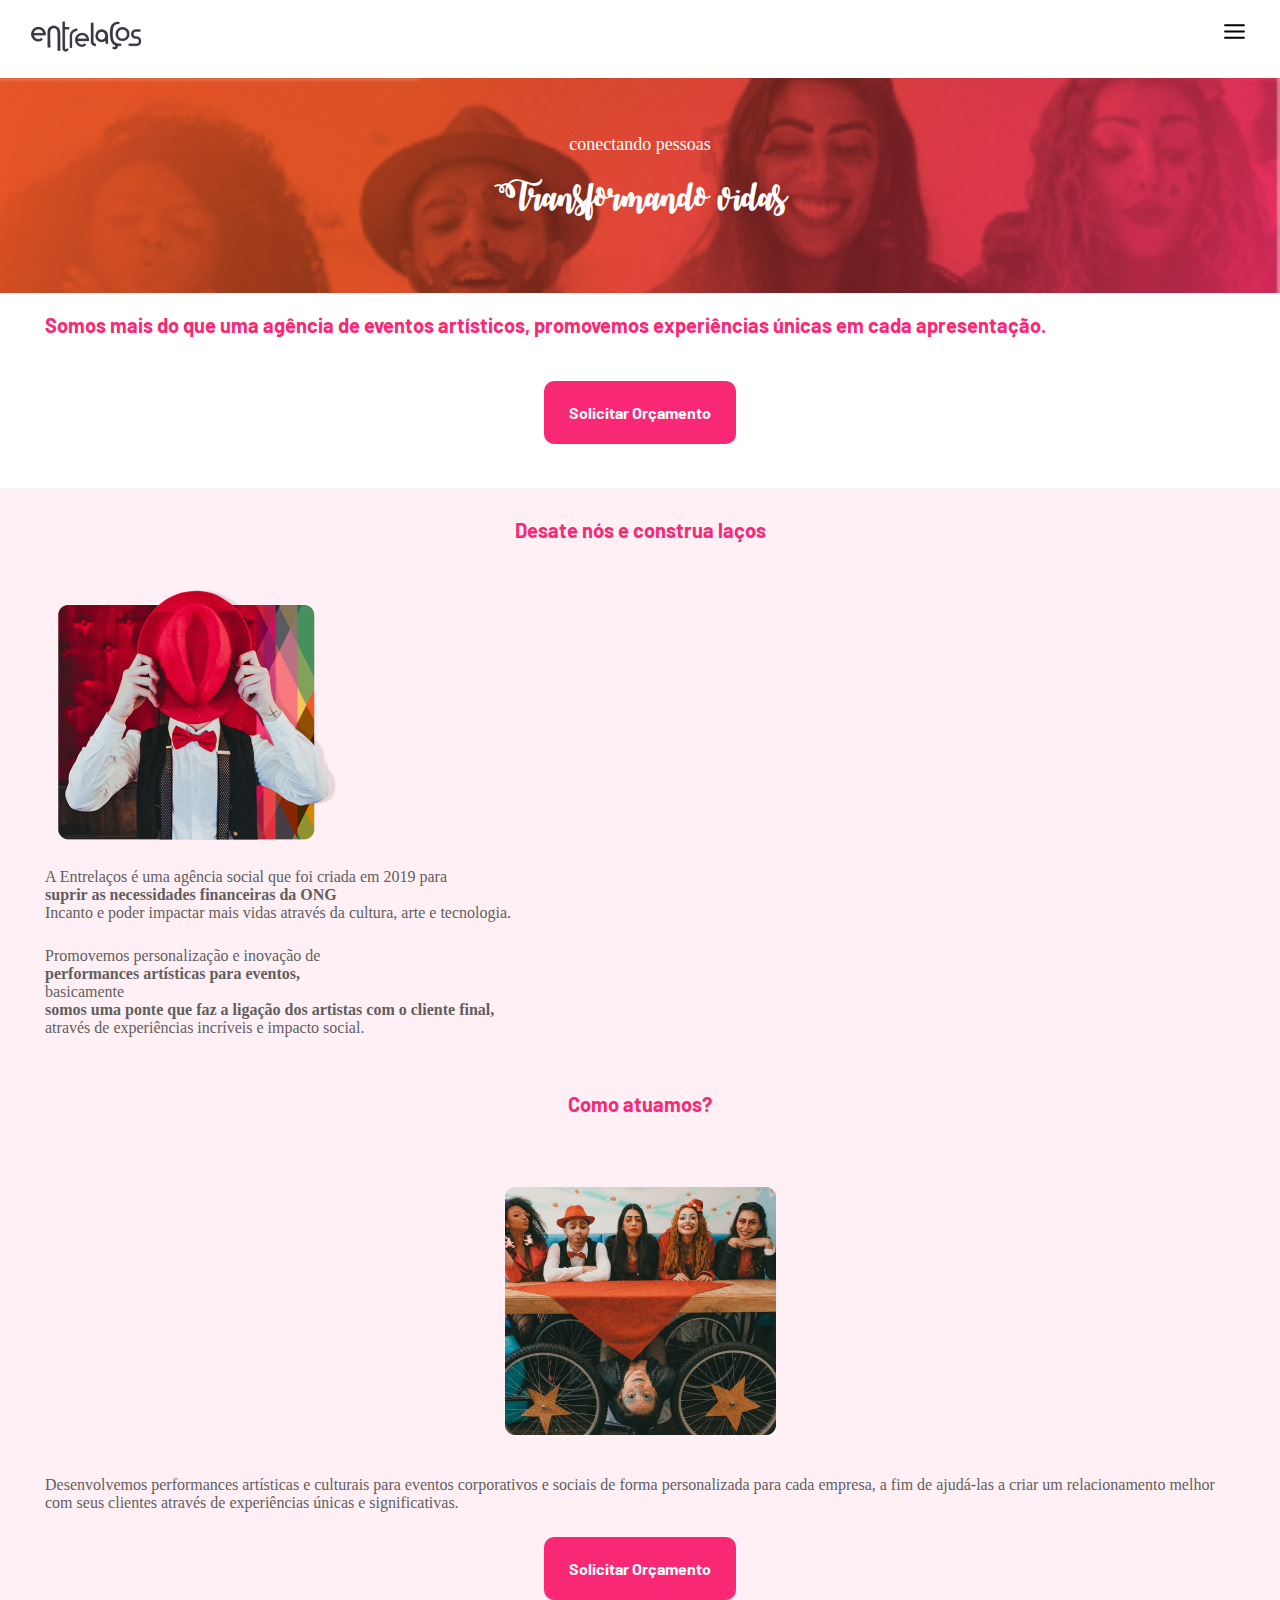
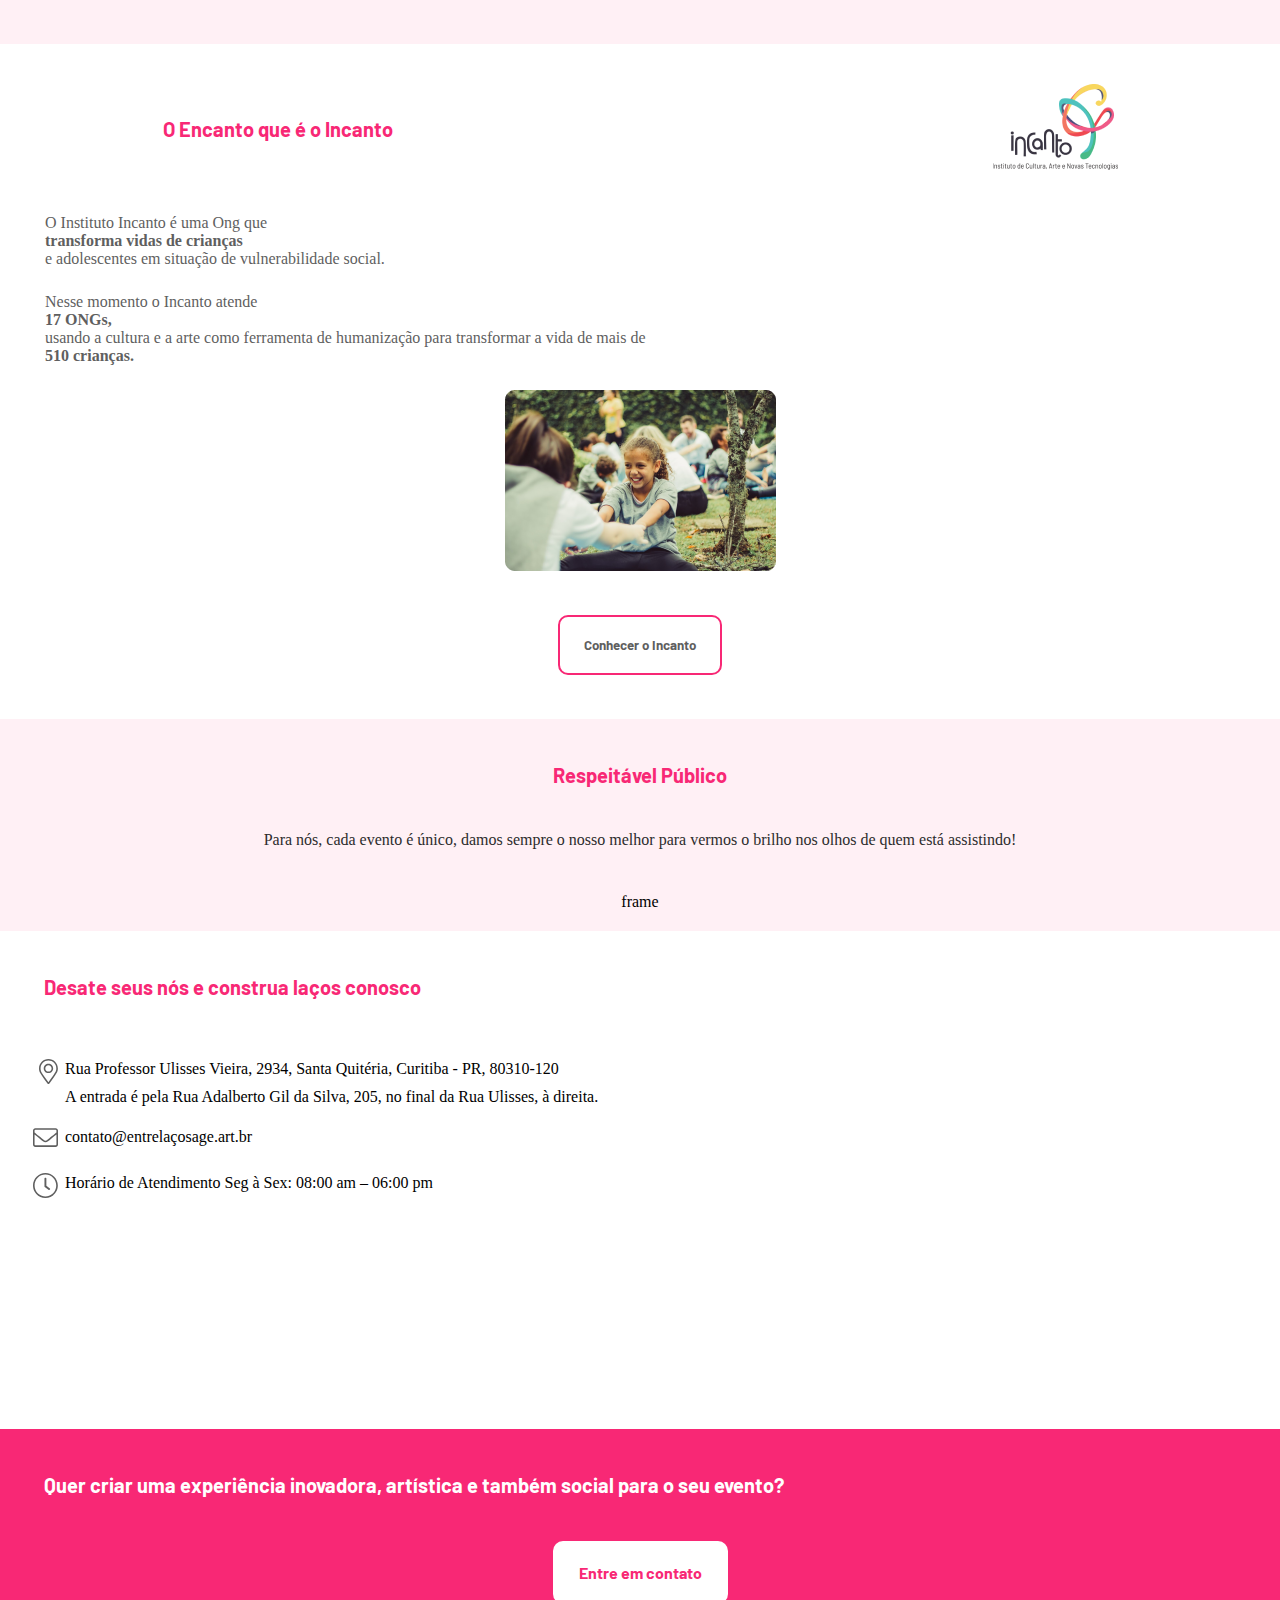
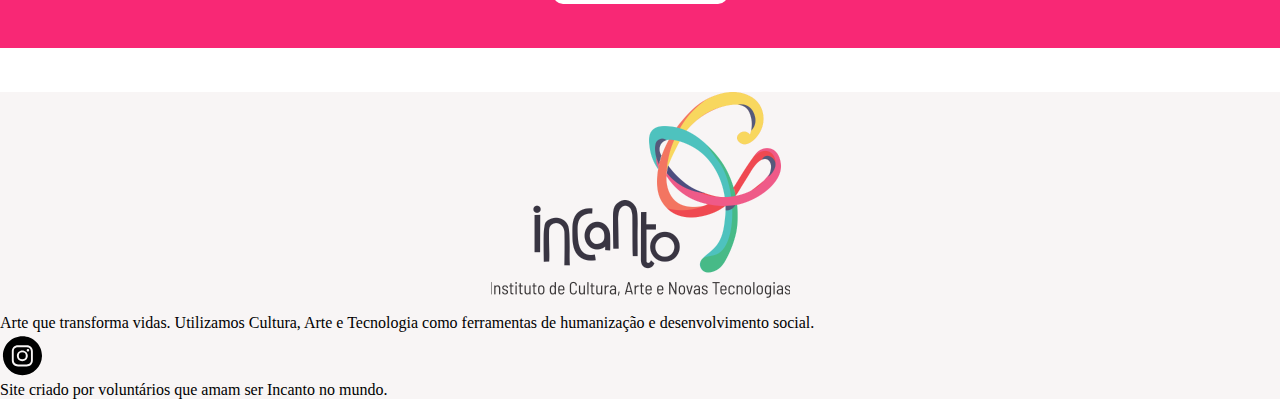
==== index.html @ 338c1842 "index.html" ====
<!DOCTYPE html>
<html lang="pt">

<head>
    <meta charset="UTF-8">
    <meta name="viewport" content="width=device-width, initial-scale=1.0">
    <link rel="stylesheet" href="./style.css" type="text/css">
    <title>Site Incanto</title>
</head>

<body>
    <section class="menu">
        <div class="menu__mobile">
            <div><img src="./assets/img/LOGO-ENTRELACOS-2-pequeno.png" alt="logoMenu"></div>
            <div>
                <button onclick="openDropDownMobile()" class="menu__button">
                    <img src="./assets/svg/button-menu-mobile.svg" alt="mobileMenu">
                </button>
            </div>
        </div>
        <div id="dropdown-mobile" class="menu__dropdown-mobile--hidden">
            <div><strong>Início</strong></div>
            <div>Quem somos</div>
            <div>Incanto</div>
            <div>Eventos</div>
            <div>Contato</div>
            <div><img src="./assets/svg/iconfinder_38-instagram_1161954.svg" alt="instagram" height="45px"></div>
        </div>
    </section>
    <section class="content1">
        <div class="content1__image">
            <span class="content1__image-title1">conectando pessoas</span>
            <span class="content1__image-title2">Transformando vidas</span>
        </div>
        <div class="content1__text">Somos mais do que uma agência de eventos artísticos, promovemos experiências únicas em cada apresentação.</div>
        <div class="content1__button-position"><button class="content1__button">Solicitar Orçamento</button></div>
    </section>
    <section class="content2">
        <div class="content2__title">Desate nós e construa laços</div>
        <div class="content2__img1"></div>
        <div class="content2__text"> A Entrelaços é uma agência social que foi criada em 2019 para <strong>suprir as necessidades financeiras da ONG</strong> Incanto e poder impactar mais vidas através da cultura, arte e tecnologia.</div>
        <div class="content2__text">Promovemos personalização e inovação de <strong>performances artísticas para eventos,</strong> basicamente <strong>somos uma ponte que faz a ligação dos artistas com o cliente final,</strong> através de experiências incríveis e impacto social.</div>
        <div class="content2__title">Como atuamos?</div>
        <div class="content2__img2"></div>
        <div class="content2__text">Desenvolvemos performances artísticas e culturais para eventos corporativos e sociais de forma personalizada para cada empresa, a fim de ajudá-las a criar um relacionamento melhor com seus clientes através de experiências únicas e significativas.</div>
        <div class="content1__button-position"><button class="content1__button">Solicitar Orçamento</button></div>
    </section>
    <section class="content3">
        <div class="content3__title">
            <div class="content3__title-text">O Encanto que é o Incanto</div>
            <div class="content3__title-img"><img src="./assets/img/Logo-mobile-I.png" alt="logoIncanto"></div>
        </div>
        <div class="content3__text">O Instituto Incanto é uma Ong que <strong>transforma vidas de crianças</strong> e adolescentes em situação de vulnerabilidade social.</div>
        <div class="content3__text">Nesse momento o Incanto atende <strong>17 ONGs,</strong> usando a cultura e a arte como ferramenta de humanização para transformar a vida de mais de <strong>510 crianças.</strong></div>
        <div class="content3__img"></div>
        <div class="content3__button-position"><button class="content3__button">Conhecer o Incanto</button></div>
    </section>
    <section class="content4">
        <div class="content4__title">Respeitável Público</div>
        <div class="content4__text">Para nós, cada evento é único, damos sempre o nosso melhor para vermos o brilho nos olhos de quem está assistindo!</div>
        <div class="content4__frame">frame</div>
    </section>
    <section class="content5">
        <div class="content5__title">Desate seus nós e construa laços conosco</div>
        <div class="content5__list">
            <ul>
                <li class="content5__list-address">
                    <span style="position: relative;bottom: 10px">Rua Professor Ulisses Vieira, 2934, Santa Quitéria, Curitiba - PR, 80310-120</span><br>
                    <span>A entrada é pela Rua Adalberto Gil da Silva, 205, no final da Rua Ulisses, à direita.</span>
                </li>
                <li class="content5__list-contact">
                    <span style="position: relative;bottom: 5px">contato@entrelaçosage.art.br</span>
                </li>
                <li class="content5__list-hour">
                    <span style="position: relative;bottom: 10px">Horário de Atendimento Seg à Sex: 08:00 am – 06:00 pm</span>
                </li>
            </ul>
        </div>
        <div class="content5__maps">
            <iframe src="https://www.google.com/maps/embed?pb=!1m18!1m12!1m3!1d3602.2114164214545!2d-49.3205828487789!3d-25.46461504041869!2m3!1f0!2f0!3f0!3m2!1i1024!2i768!4f13.1!3m3!1m2!1s0x94dce3a9bf3a8cdd%3A0xc590bcb77eb0cf99!2sR.%20Prof.%20Ulisses%20Vieira%2C%202934%20-%20Vila%20Izabel%2C%20Curitiba%20-%20PR%2C%2080310-120!5e0!3m2!1spt-BR!2sbr!4v1612396787888!5m2!1spt-BR!2sbr"
                width="271px" height="145px" frameborder="0" style="border:0; border-radius: 10px" allowfullscreen="" aria-hidden="false" tabindex="0"></iframe>
        </div>
    </section>
    <section class="content6">
        <div class="content6__text">Quer criar uma experiência inovadora, artística e também social para o seu evento?</div>
        <div class="content6__button-position"><button class="content6__button">Entre em contato</button></div>
    </section>
    <section class="footer">
        <div class="footer__img"><img src="./assets/img/Logo-I.png" alt="logoIncanto2"></div>
        <div class="footer__text">Arte que transforma vidas. Utilizamos Cultura, Arte e Tecnologia como ferramentas de humanização e desenvolvimento social.</div>
        <div><img src="./assets/svg/iconfinder_38-instagram_1161954.svg" alt="instagram" height="45px"></div>
        <div class="footer__text">Site criado por voluntários que amam ser Incanto no mundo.</div>
    </section>

    
    <script src="./scripts/index.js"></script>
</body>

</html>
---- style.css ----
@font-face {
    font-family: 'Barlow';
    src: url('./assets/fonts/Barlow-ExtraLight.ttf')
}

@font-face {
    font-family: 'Barlow Bold';
    src: url('./assets/fonts/Barlow-Bold.ttf')
}

@font-face {
    font-family: 'October Twilight';
    src: url('./assets/fonts/October-Twilight.ttf')
}

body {
    font-family: 'Barlow';
    margin: 0px;
    background-color: #FFFFFF;
}


/* //MOBILE\\ */

@media (min-width: 320px) {
    .menu {
        padding: 18px 27px;
        font-size: 20px;
    }
    .menu__mobile {
        display: flex;
        justify-content: space-between;
    }
    .menu__button {
        outline: none;
        border: transparent;
        background-color: transparent;
    }
    .menu__dropdown-mobile--hidden {
        visibility: hidden;
        max-height: 0px;
        opacity: 0;
        overflow: hidden;
        transition: visibility 1s linear, opacity 500ms linear, max-height 750ms linear;
    }
    .menu__dropdown-mobile--visible {
        visibility: visible;
        max-height: 500px;
        opacity: 1;
        overflow: hidden;
        transition: visibility 1s linear, opacity 500ms linear, max-height 1s linear;
    }
    .menu__dropdown-mobile--visible div,
    .menu__dropdown-mobile--hidden div {
        padding-top: 24px;
    }
    .content1 {
        background-color: #FFFFFF;
    }
    .content1__image-title1,
    .content1__image-title2 {
        color: #FFFFFF;
    }
    .content1__image-title1 {
        font-size: 18px;
        margin-bottom: 16px;
    }
    .content1__image-title2 {
        font-family: 'October Twilight' !important;
        font-size: 29px;
        margin-bottom: 16px;
    }
    .content1__image {
        height: 215px;
        background-image: url('./assets/img/Fundomobile.png');
        background-repeat: no-repeat;
        display: flex;
        flex-direction: column;
        align-items: center;
        justify-content: center;
        width: 100%;
        background-size: cover;
    }
    .content1__text {
        font-family: 'Barlow Bold' !important;
        color: #F82875;
        font-size: 20px;
        display: flex;
        text-align: center;
        padding: 0px 45px;
        margin-top: 20px;
        margin-bottom: 44px;
    }
    .content1__button-position {
        display: flex;
        justify-content: center;
        padding-bottom: 44px;
    }
    .content1__button {
        font-family: 'Barlow Bold' !important;
        color: #FFFFFF;
        background-color: #F82875;
        border-radius: 10px;
        border-color: transparent;
        padding: 20px 23px;
        font-size: 16px;
    }
    .content2 {
        background-color: rgba(248, 40, 117, 0.07);
    }
    .content2__img1 {
        height: 271px;
        padding: 0px 45px 25px 45px;
        background-image: url('./assets/img/Real-mobile.png');
        background-repeat: no-repeat;
    }
    .content2__img2 {
        height: 330px;
        background-image: url('./assets/img/Foto-2-mobile.png');
        background-repeat: no-repeat;
        background-attachment: inherit;
        background-position: center;
    }
    .content2__title {
        font-family: 'Barlow Bold' !important;
        color: #F82875;
        font-size: 20px;
        display: flex;
        text-align: center;
        justify-content: center;
        padding: 30px 0px;
    }
    .content2__text {
        color: #5F5F5F;
        font-size: 16px;
        display: flex;
        text-align: left;
        justify-content: center;
        padding: 0px 45px 25px 45px;
        flex-direction: column;
    }
    .content3__title {
        display: flex;
        justify-content: space-around;
        align-items: center;
        padding: 40px 45px 40px 45px;
    }
    .content3__title-text {
        color: #F82875;
        font-family: 'Barlow Bold' !important;
        font-size: 20px;
        width: 50%;
    }
    .content3__text {
        font-size: 16px;
        color: #5F5F5F;
        text-align: left;
        display: flex;
        justify-content: center;
        padding: 0px 45px 25px 45px;
        flex-direction: column;
    }
    .content3__img {
        height: 181px;
        background-image: url('./assets/img/Foto-3-mobile.png');
        background-repeat: no-repeat;
        background-attachment: inherit;
        background-position: center;
    }
    .content3__button-position {
        display: flex;
        justify-content: center;
        padding-bottom: 44px;
        padding-top: 44px;
    }
    .content3__button {
        font-family: 'Barlow Bold' !important;
        background: #FFFFFF;
        border: 2px solid #F82875;
        color: #5F5F5F;
        box-sizing: border-box;
        border-radius: 10px;
        padding: 20px 24px;
    }
    .content4 {
        background-color: rgba(248, 40, 117, 0.07);
    }
    .content4__title {
        font-family: 'Barlow Bold' !important;
        font-size: 20px;
        color: #F82875;
        display: flex;
        justify-content: center;
        padding: 44px 0px;
    }
    .content4__text {
        color: #2C2C2C;
        font-size: 16px;
        display: flex;
        justify-content: center;
        align-items: center;
        text-align: center;
        padding: 0px 25px 44px 25px;
    }
    .content4__frame {
        display: flex;
        justify-content: center;
        align-items: center;
        padding-bottom: 20px;
    }
    .content5__title {
        font-family: 'Barlow Bold' !important;
        font-size: 20px;
        color: #F82875;
        display: flex;
        text-align: center;
        padding: 44px 44px;
    }
    li {
        padding-bottom: 22px;
    }
    .content5__list {
        padding: 0px 25px;
    }
    .content5__list-address {
        list-style-image: url('./assets/svg/location-icon.svg');
    }
    .content5__list-contact {
        list-style-image: url('./assets/svg/mail-icon.svg');
    }
    .content5__list-hour {
        list-style-image: url('./assets/svg/clock-icon.svg');
    }
    .content5__maps {
        display: flex;
        justify-content: center;
        align-items: center;
        padding: 0px 0px 44px 0px;
    }
    .content6 {
        background-color: #F82875;
    }
    .content6__text {
        font-family: 'Barlow Bold' !important;
        font-size: 20px;
        color: #FFFFFF;
        display: flex;
        text-align: center;
        padding: 44px 44px;
    }
    .content6__button-position {
        display: flex;
        justify-content: center;
        padding-bottom: 44px;
    }
    .content6__button {
        font-family: 'Barlow Bold' !important;
        font-size: 16px;
        color: #F82875;
        background-color: #FFFFFF;
        border-radius: 10px;
        padding: 20px 24px;
        border-color: transparent;
    }
    .footer {
        background-color: #F8F5F5;
    }
    .footer__img {
        display: flex;
        justify-content: center;
        align-items: center;
        height: 100%;
        margin-top: 44px;
        margin-bottom: 16px;
    }
}
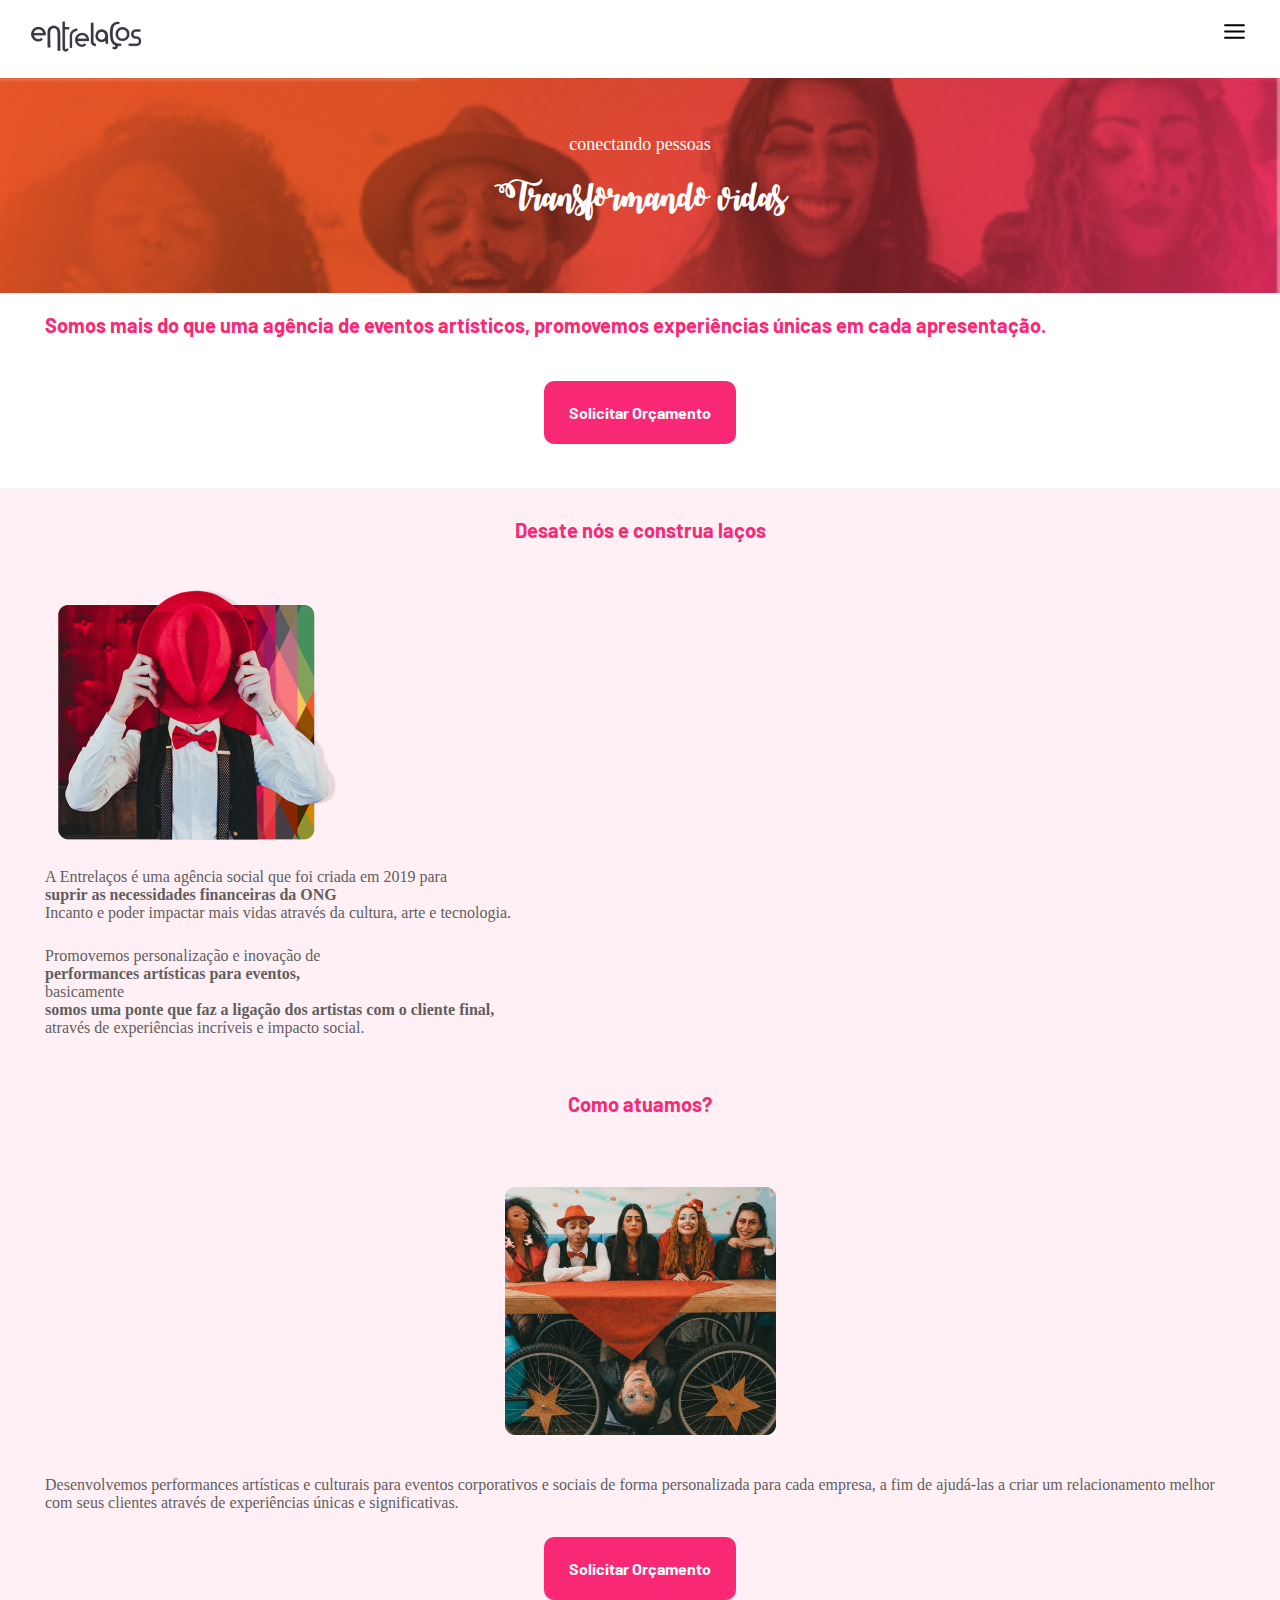
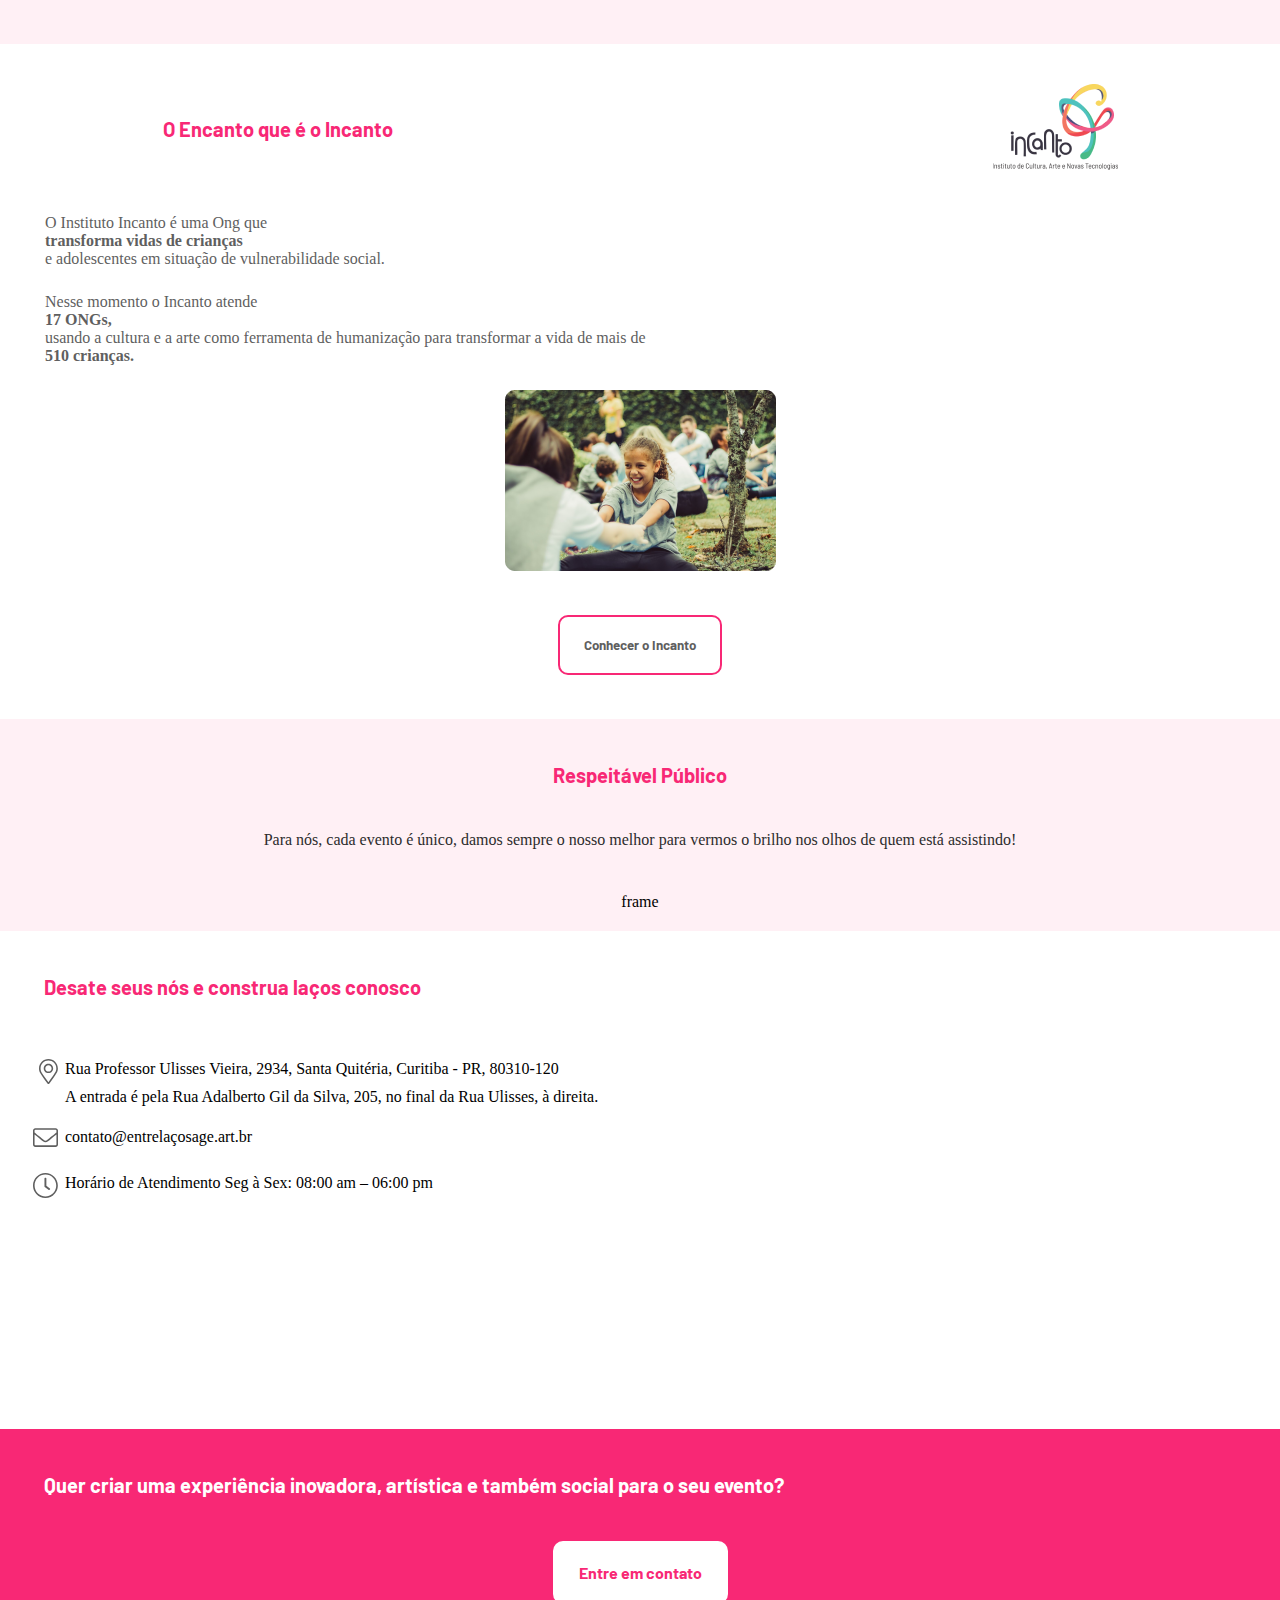
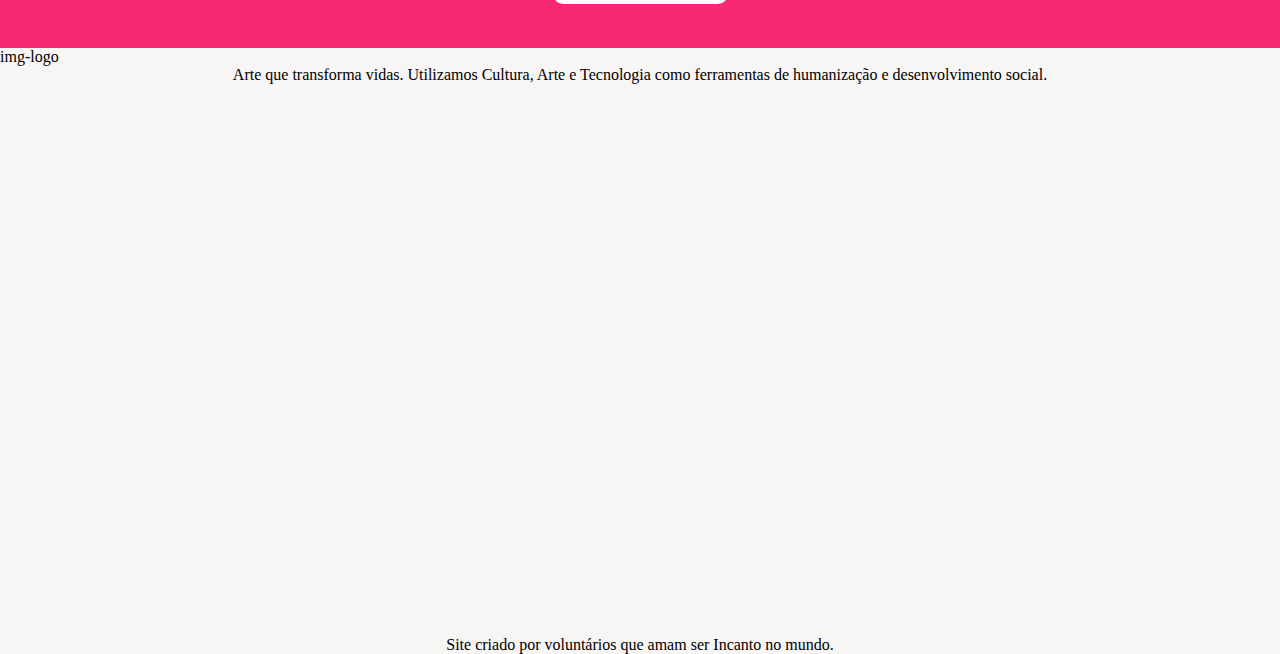
==== commit f6101712: "modificando coisas" ====
--- a/index.html
+++ b/index.html
@@ -86,11 +86,11 @@
         <div class="content6__button-position"><button class="content6__button">Entre em contato</button></div>
     </section>
     <section class="footer">
-        <div class="footer__img"><img src="./assets/img/Logo-I.png" alt="logoIncanto2"></div>
-        <div class="footer__text">Arte que transforma vidas. Utilizamos Cultura, Arte e Tecnologia como ferramentas de humanização e desenvolvimento social.</div>
-        <div><img src="./assets/svg/iconfinder_38-instagram_1161954.svg" alt="instagram" height="45px"></div>
-        <div class="footer__text">Site criado por voluntários que amam ser Incanto no mundo.</div>
-    </section>
+        <div class="footer-img">img-logo</div>
+        <div class="footer-text">Arte que transforma vidas. Utilizamos Cultura, Arte e Tecnologia como ferramentas de humanização e desenvolvimento social.</div>
+    <div class="img-footer" img src="./assets/svg/iconfinder_38-instagram_1161954.svg" alt="instagram" height="45px"></div>
+    <div class="text-end">Site criado por voluntários que amam ser Incanto no mundo.</div>
+        </section>
 
     
     <script src="./scripts/index.js"></script>
--- a/style.css
+++ b/style.css
@@ -273,4 +273,18 @@
         margin-top: 44px;
         margin-bottom: 16px;
     }
+    .footer-text {
+        text-align: center;
+    }
+    .img-footer {
+        display:flex;
+        justify-content: center;
+        align-items: center;
+        height: 100%;
+        margin-top: 40%
+    }
+   .text-end {
+       text-align: center;
+       margin-top: 40px;
+   }
 }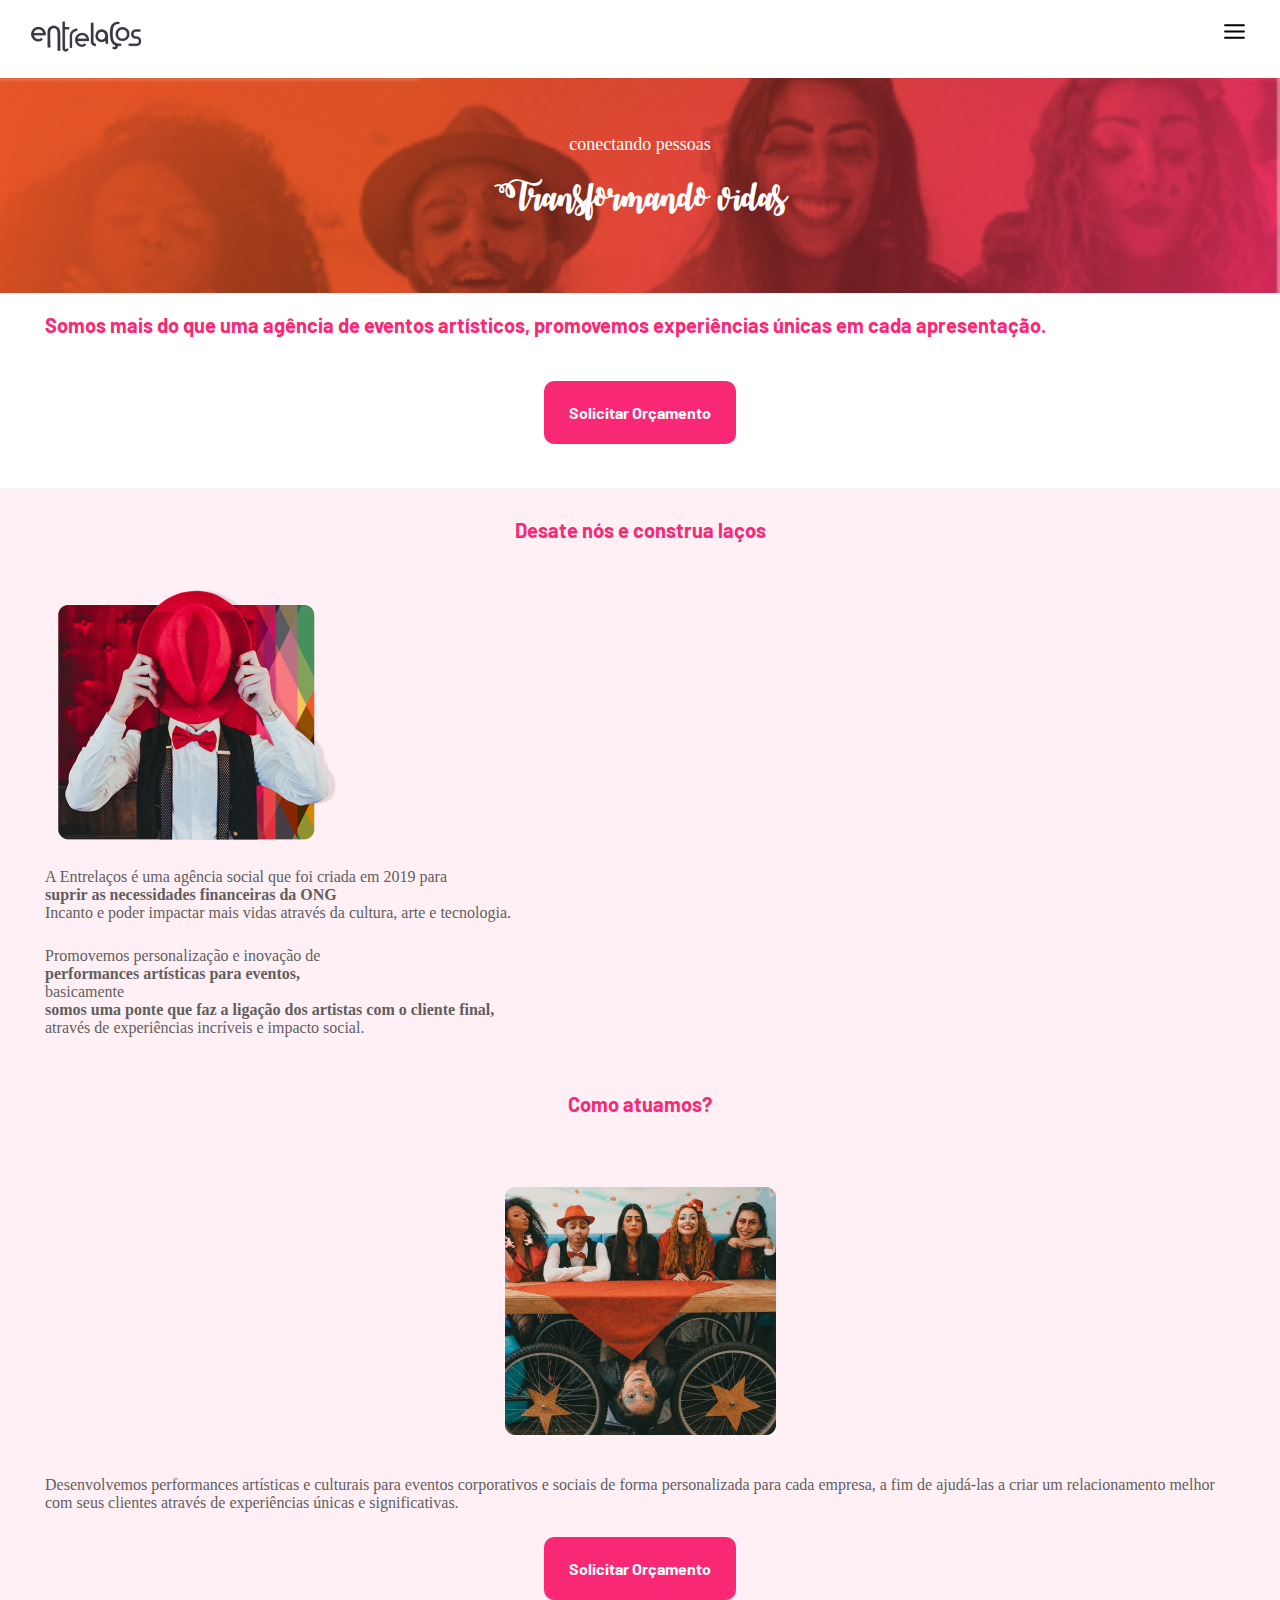
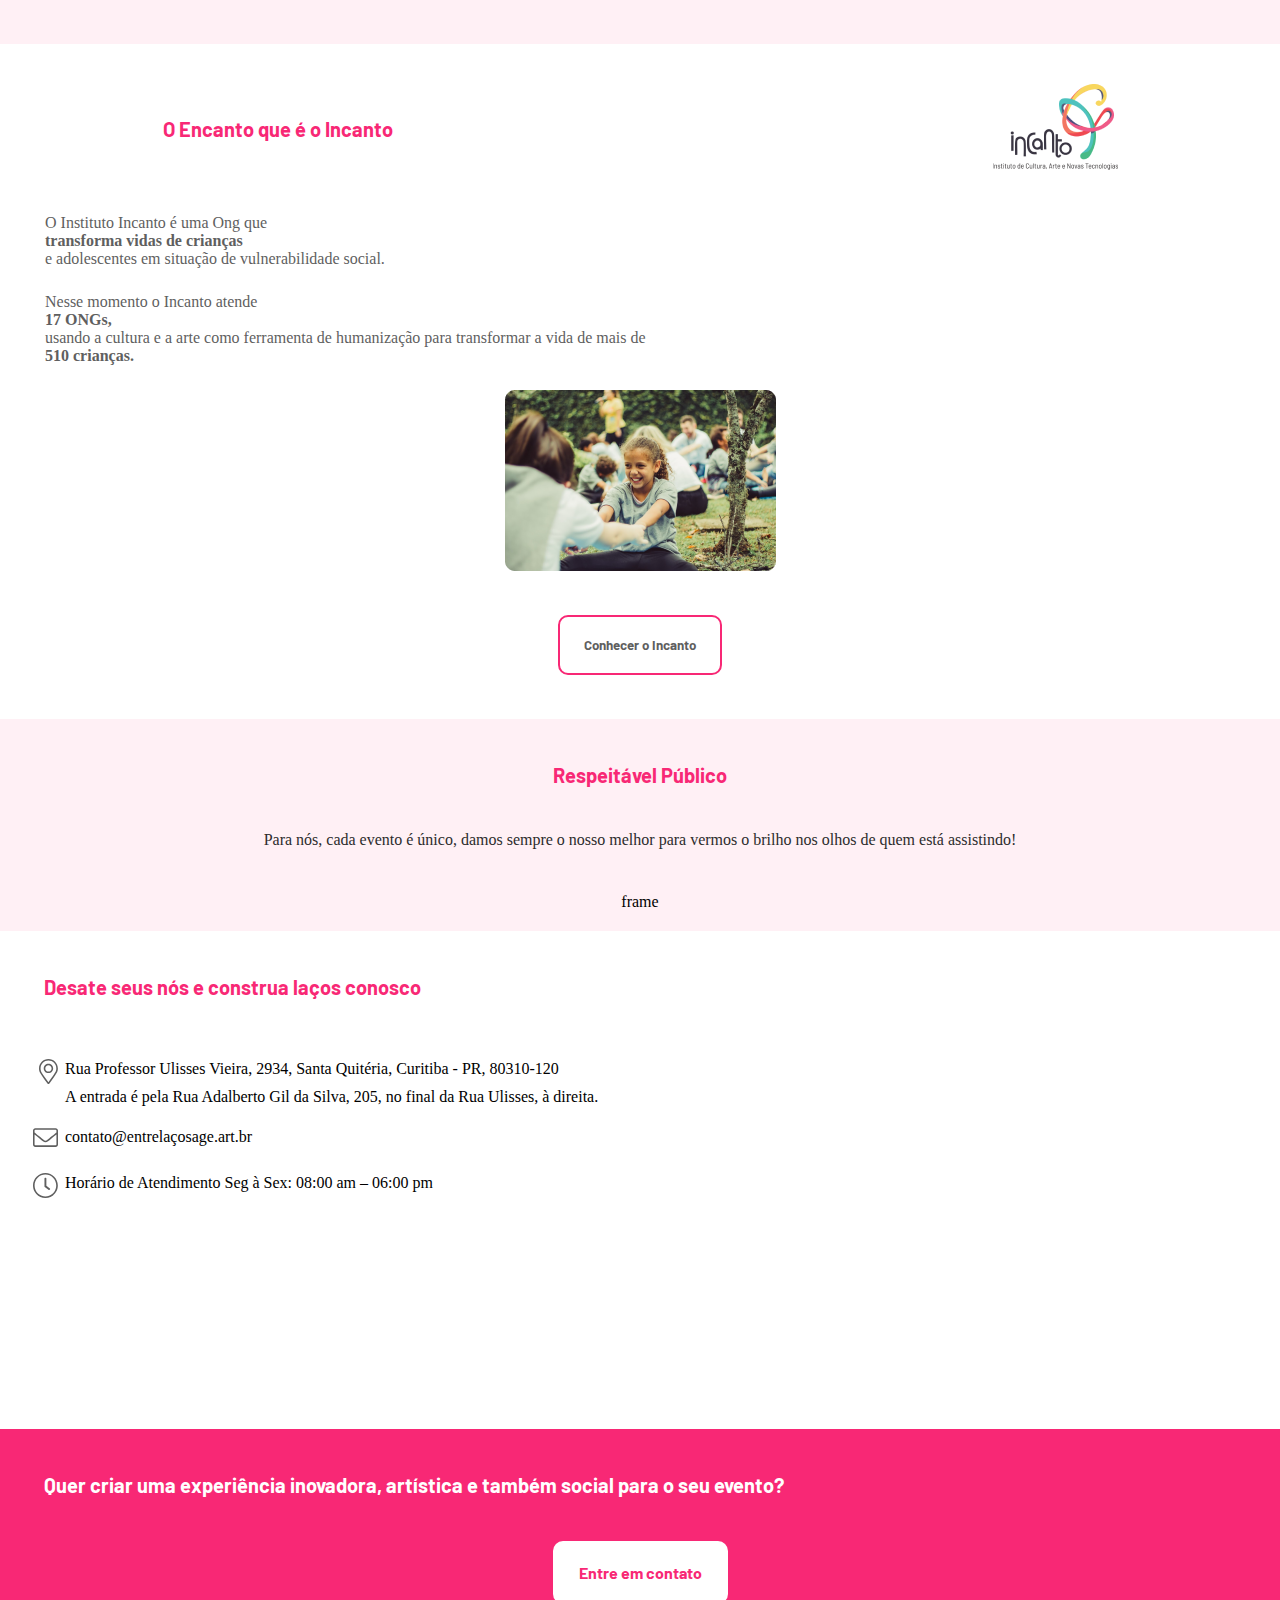
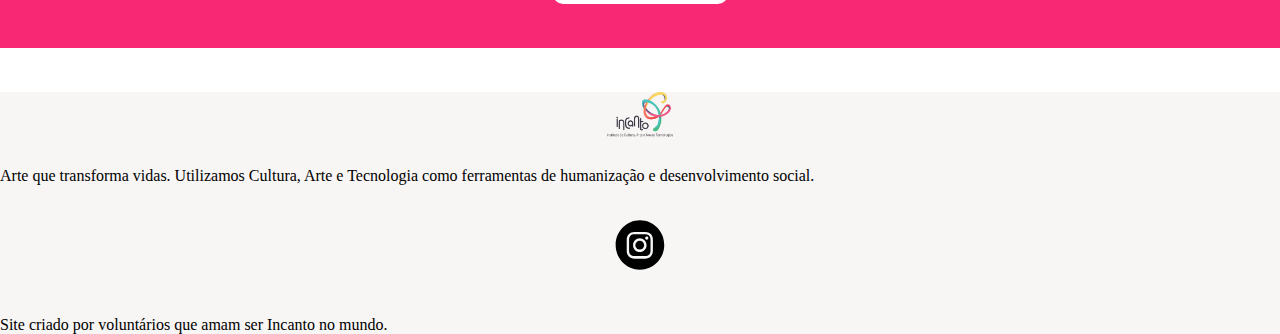
==== commit 1a92f992: "adicionando coisas" ====
--- a/index.html
+++ b/index.html
@@ -86,9 +86,9 @@
         <div class="content6__button-position"><button class="content6__button">Entre em contato</button></div>
     </section>
     <section class="footer">
-        <div class="footer-img">img-logo</div>
+        <div class="footer-img"><img src="./assets/img/Logo-mobile-I.png" alt="img-logo" height="45px"></div>
         <div class="footer-text">Arte que transforma vidas. Utilizamos Cultura, Arte e Tecnologia como ferramentas de humanização e desenvolvimento social.</div>
-    <div class="img-footer" img src="./assets/svg/iconfinder_38-instagram_1161954.svg" alt="instagram" height="45px"></div>
+    <div class="img-instagram"><img src="./assets/svg/iconfinder_38-instagram_1161954.svg" alt="instagram"></div>
     <div class="text-end">Site criado por voluntários que amam ser Incanto no mundo.</div>
         </section>
 
--- a/style.css
+++ b/style.css
@@ -265,26 +265,29 @@
     .footer {
         background-color: #F8F5F5;
     }
-    .footer__img {
+    .footer-img {
         display: flex;
         justify-content: center;
         align-items: center;
         height: 100%;
+        margin-top: 44px; 
+    }
+    .footer-text {
+        display:flex;
+        text-align: center;
+        margin-top: 30px;
+        margin-right: 16px;
+    }
+    .img-instagram {
+        display: flex;
+        align-items: center;
+        justify-content: center;
+        margin-top: 30px;
+    }
+    .text-end {
+        display: flex;
+        text-align: center;
         margin-top: 44px;
-        margin-bottom: 16px;
-    }
-    .footer-text {
-        text-align: center;
-    }
-    .img-footer {
-        display:flex;
-        justify-content: center;
-        align-items: center;
-        height: 100%;
-        margin-top: 40%
-    }
-   .text-end {
-       text-align: center;
-       margin-top: 40px;
-   }
+    }
+    
 }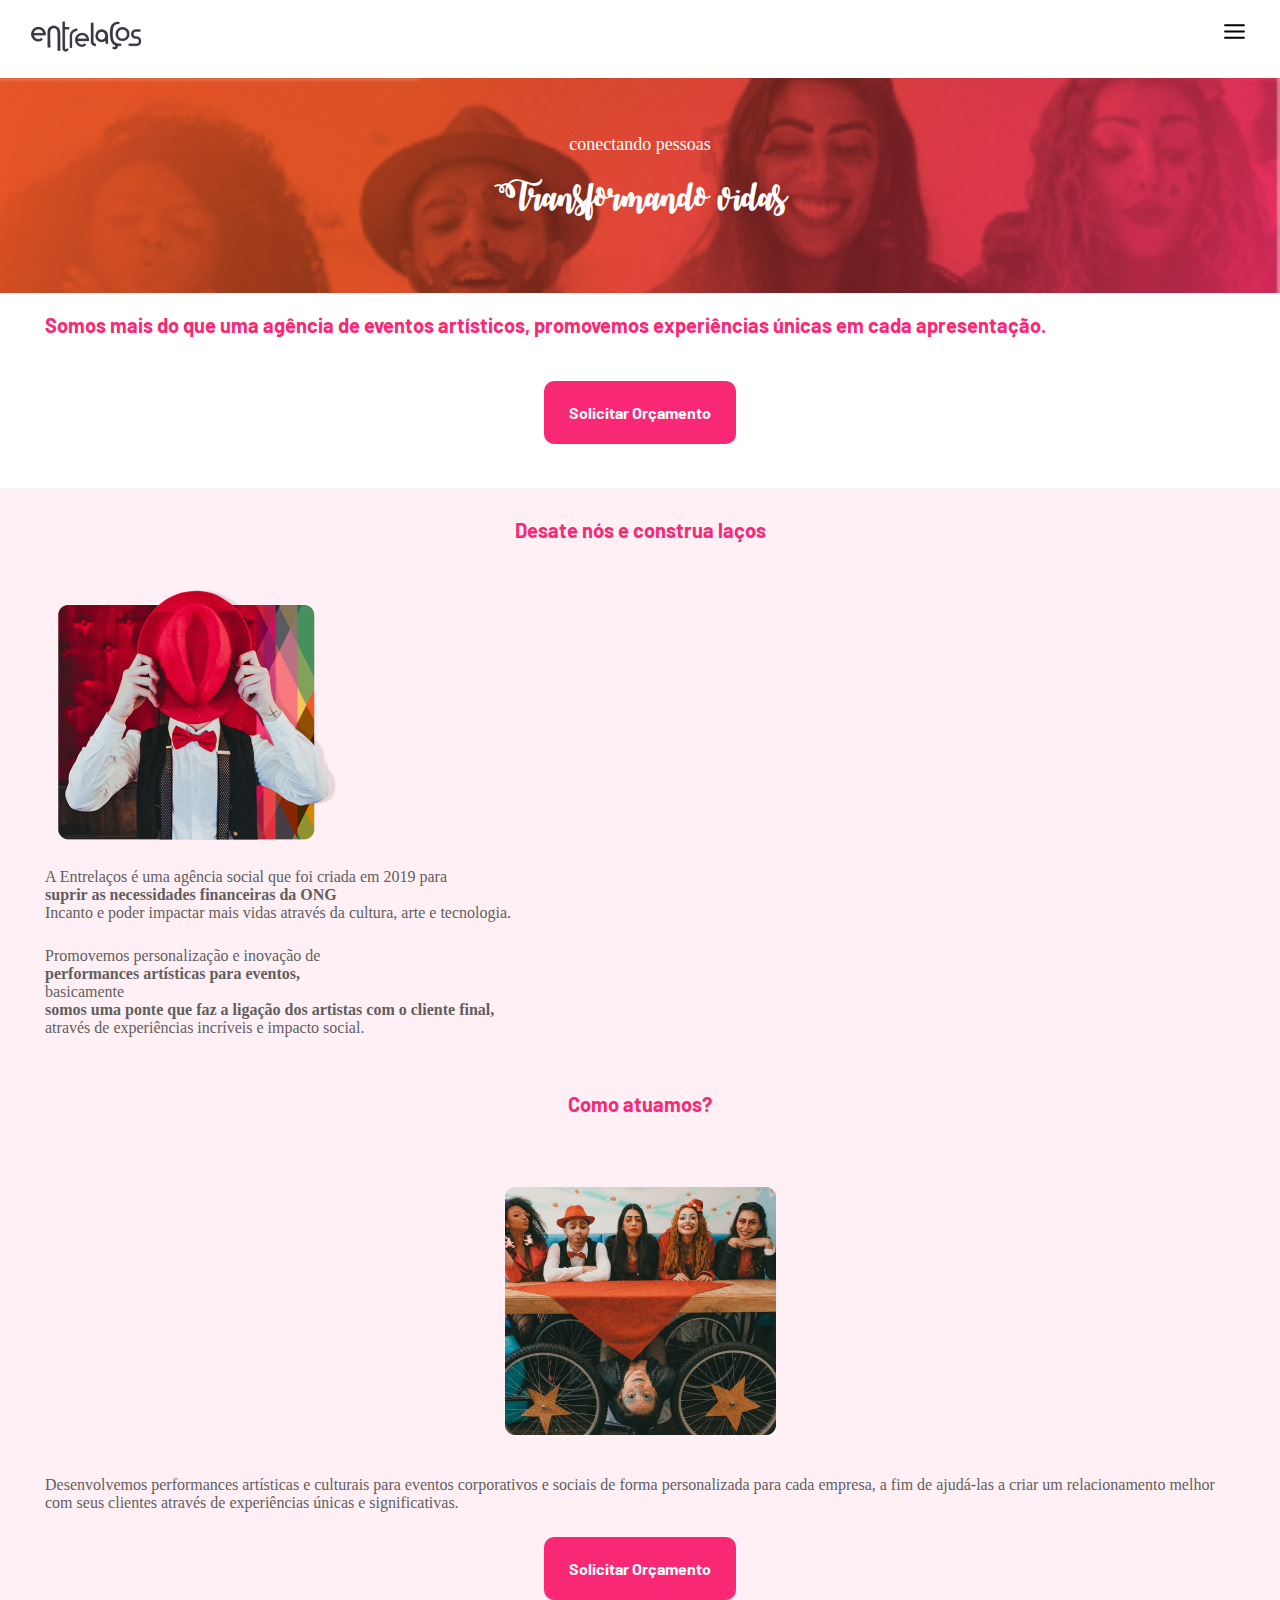
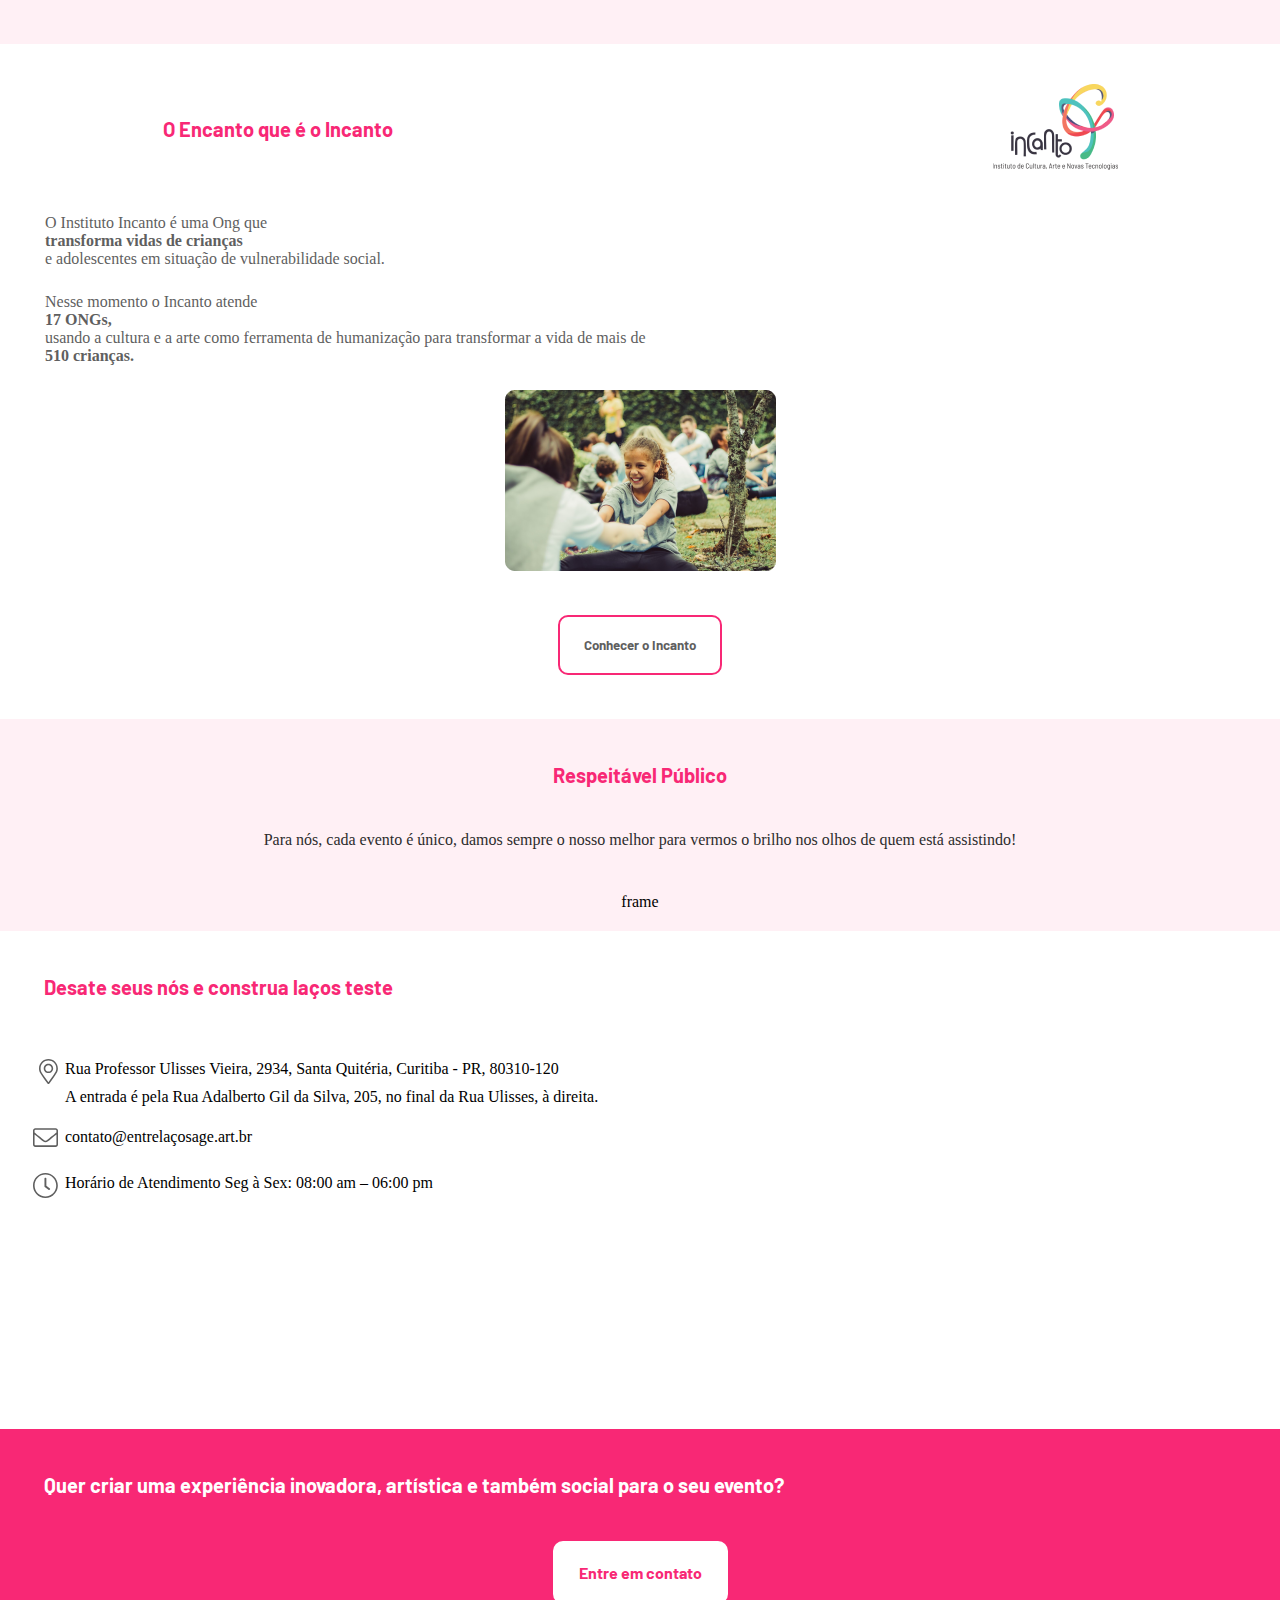
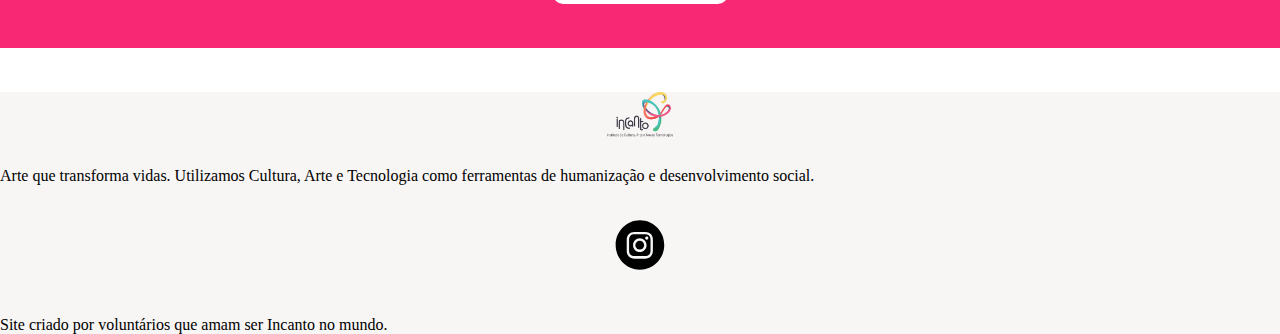
==== commit 6842bd72: "teste" ====
--- a/index.html
+++ b/index.html
@@ -61,7 +61,7 @@
         <div class="content4__frame">frame</div>
     </section>
     <section class="content5">
-        <div class="content5__title">Desate seus nós e construa laços conosco</div>
+        <div class="content5__title">Desate seus nós e construa laços teste</div>
         <div class="content5__list">
             <ul>
                 <li class="content5__list-address">
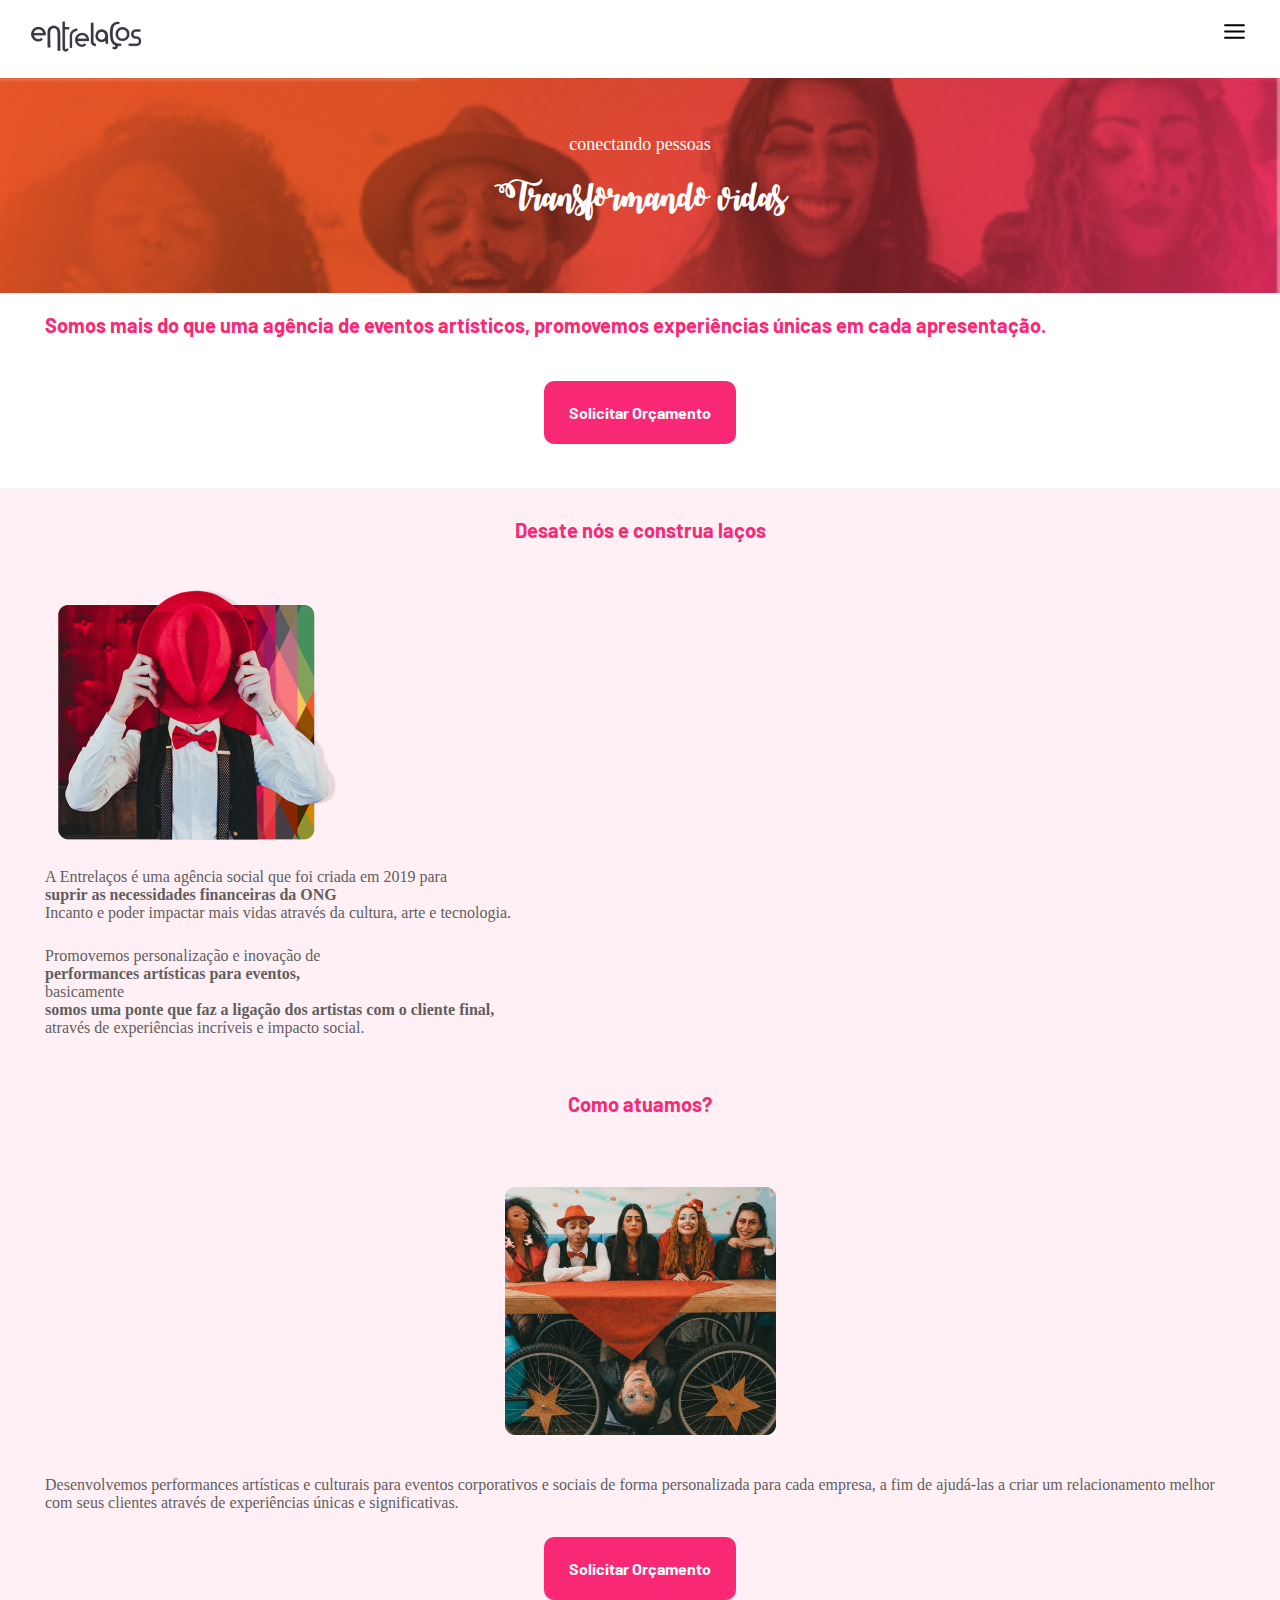
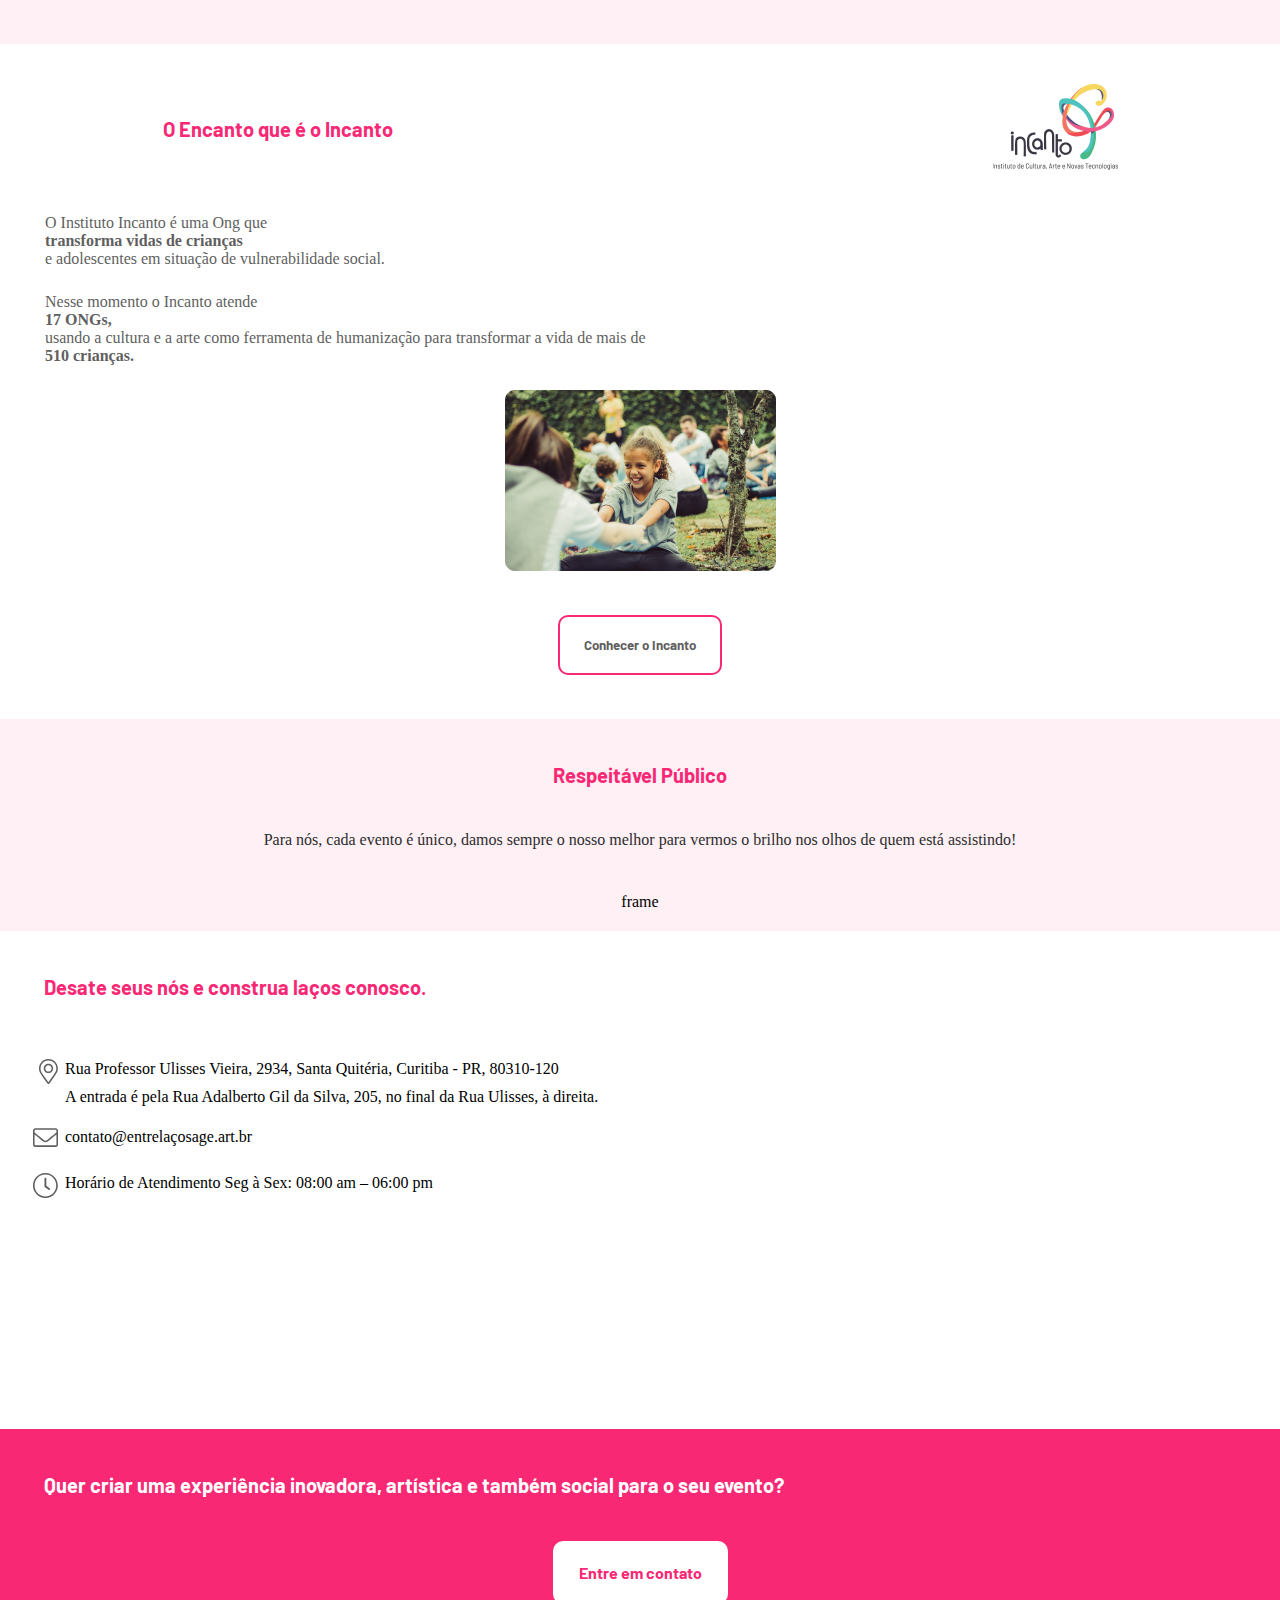
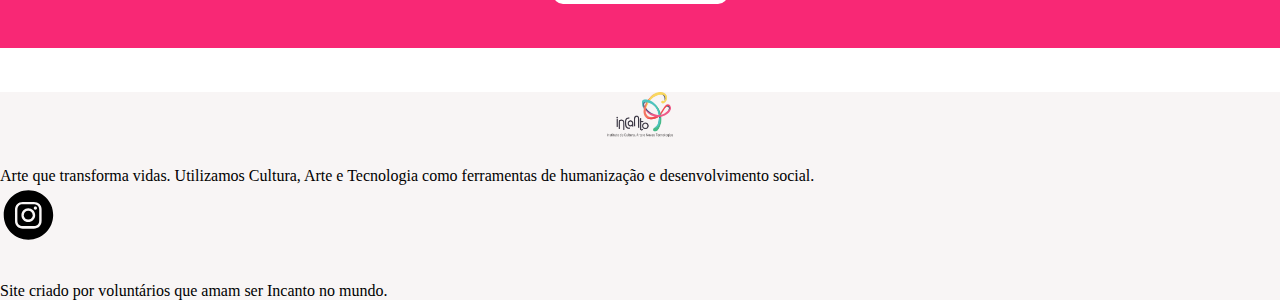
==== commit d42230b1: "resolvendo conflitos" ====
--- a/index.html
+++ b/index.html
@@ -61,7 +61,7 @@
         <div class="content4__frame">frame</div>
     </section>
     <section class="content5">
-        <div class="content5__title">Desate seus nós e construa laços teste</div>
+        <div class="content5__title">Desate seus nós e construa laços conosco.</div>
         <div class="content5__list">
             <ul>
                 <li class="content5__list-address">
@@ -92,7 +92,6 @@
     <div class="text-end">Site criado por voluntários que amam ser Incanto no mundo.</div>
         </section>
 
-    
     <script src="./scripts/index.js"></script>
 </body>
 
--- a/style.css
+++ b/style.css
@@ -272,6 +272,7 @@
         height: 100%;
         margin-top: 44px; 
     }
+    /* esta faltando outros estilos como display-justify-align --> verificar */
     .footer-text {
         display:flex;
         text-align: center;
@@ -280,6 +281,11 @@
     }
     .img-instagram {
         display: flex;
+    }
+    /* averiguar o uso do margin-top: 40% e verificar posicionamento */
+    .img-footer {
+        display: flex;
+        justify-content: center;
         align-items: center;
         justify-content: center;
         margin-top: 30px;
@@ -289,5 +295,8 @@
         text-align: center;
         margin-top: 44px;
     }
-    
+    .text-end {
+        text-align: center;
+        margin-top: 40px;
+    }
 }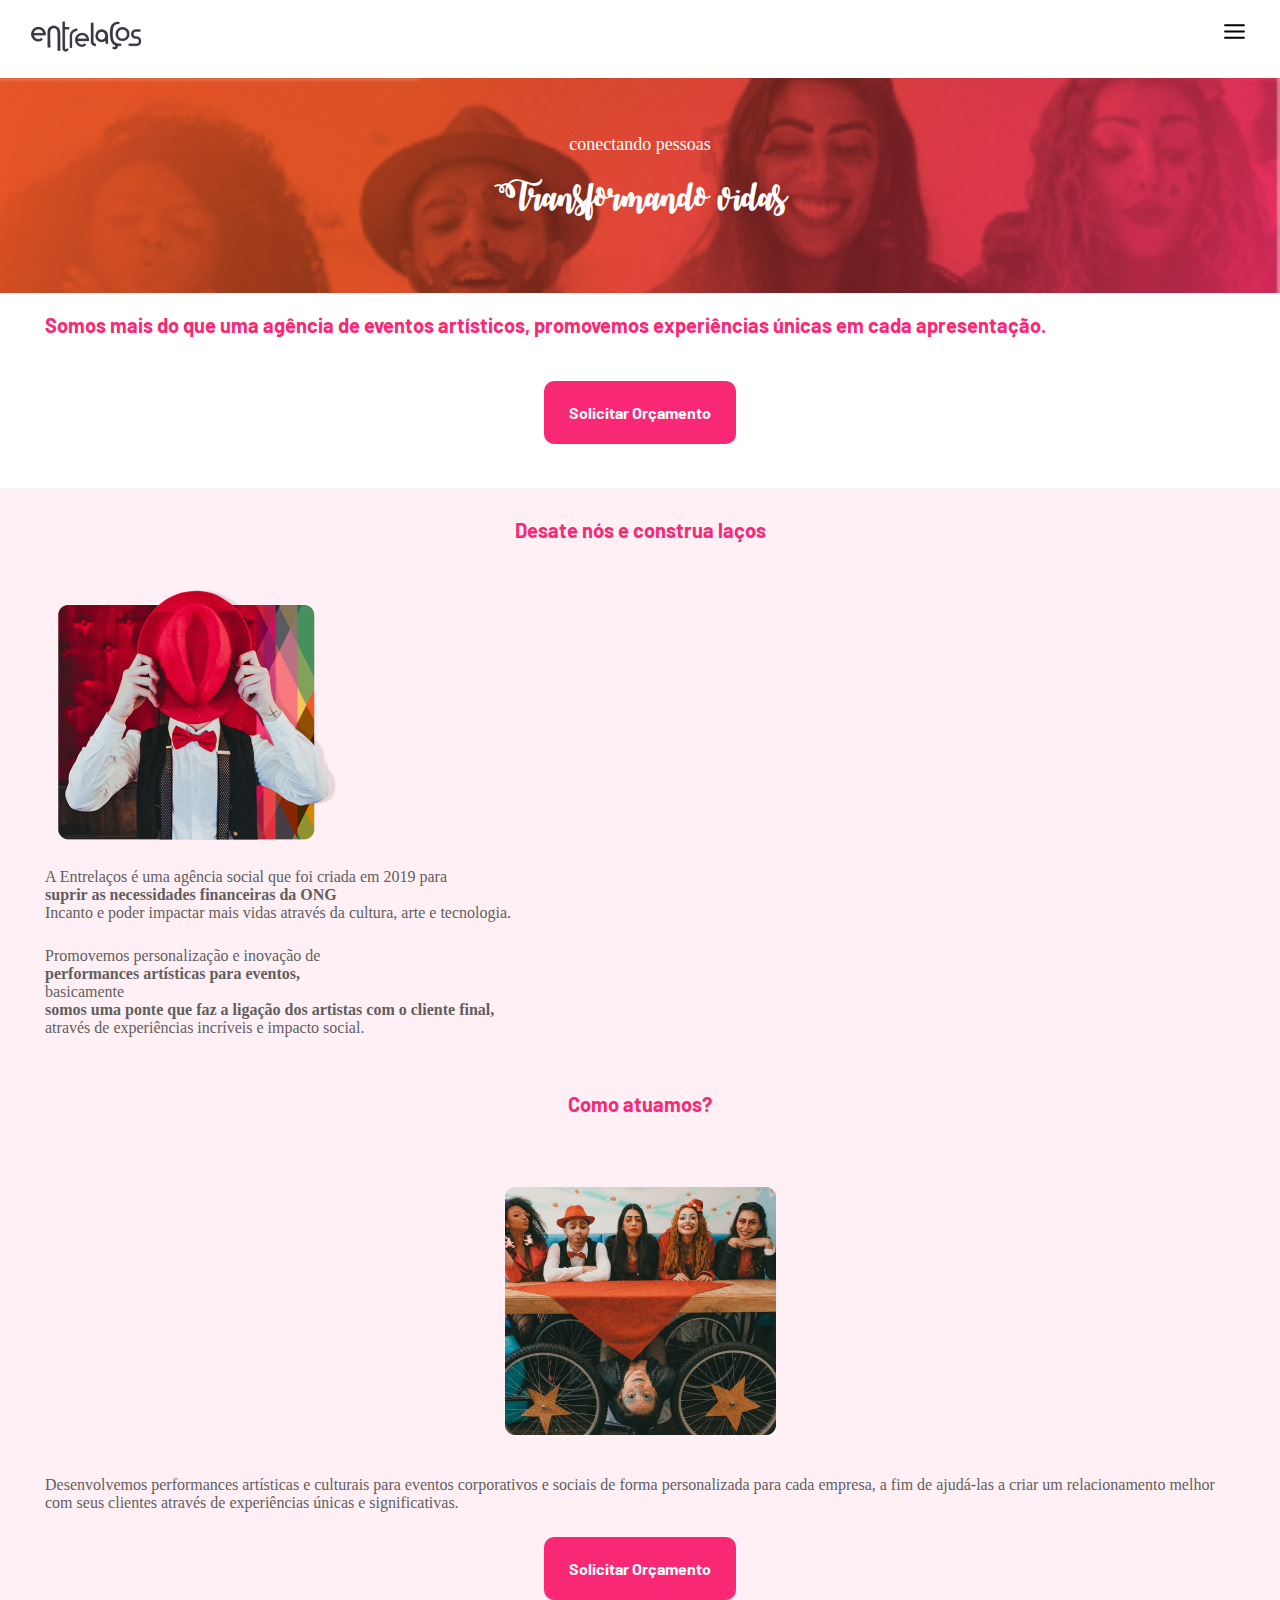
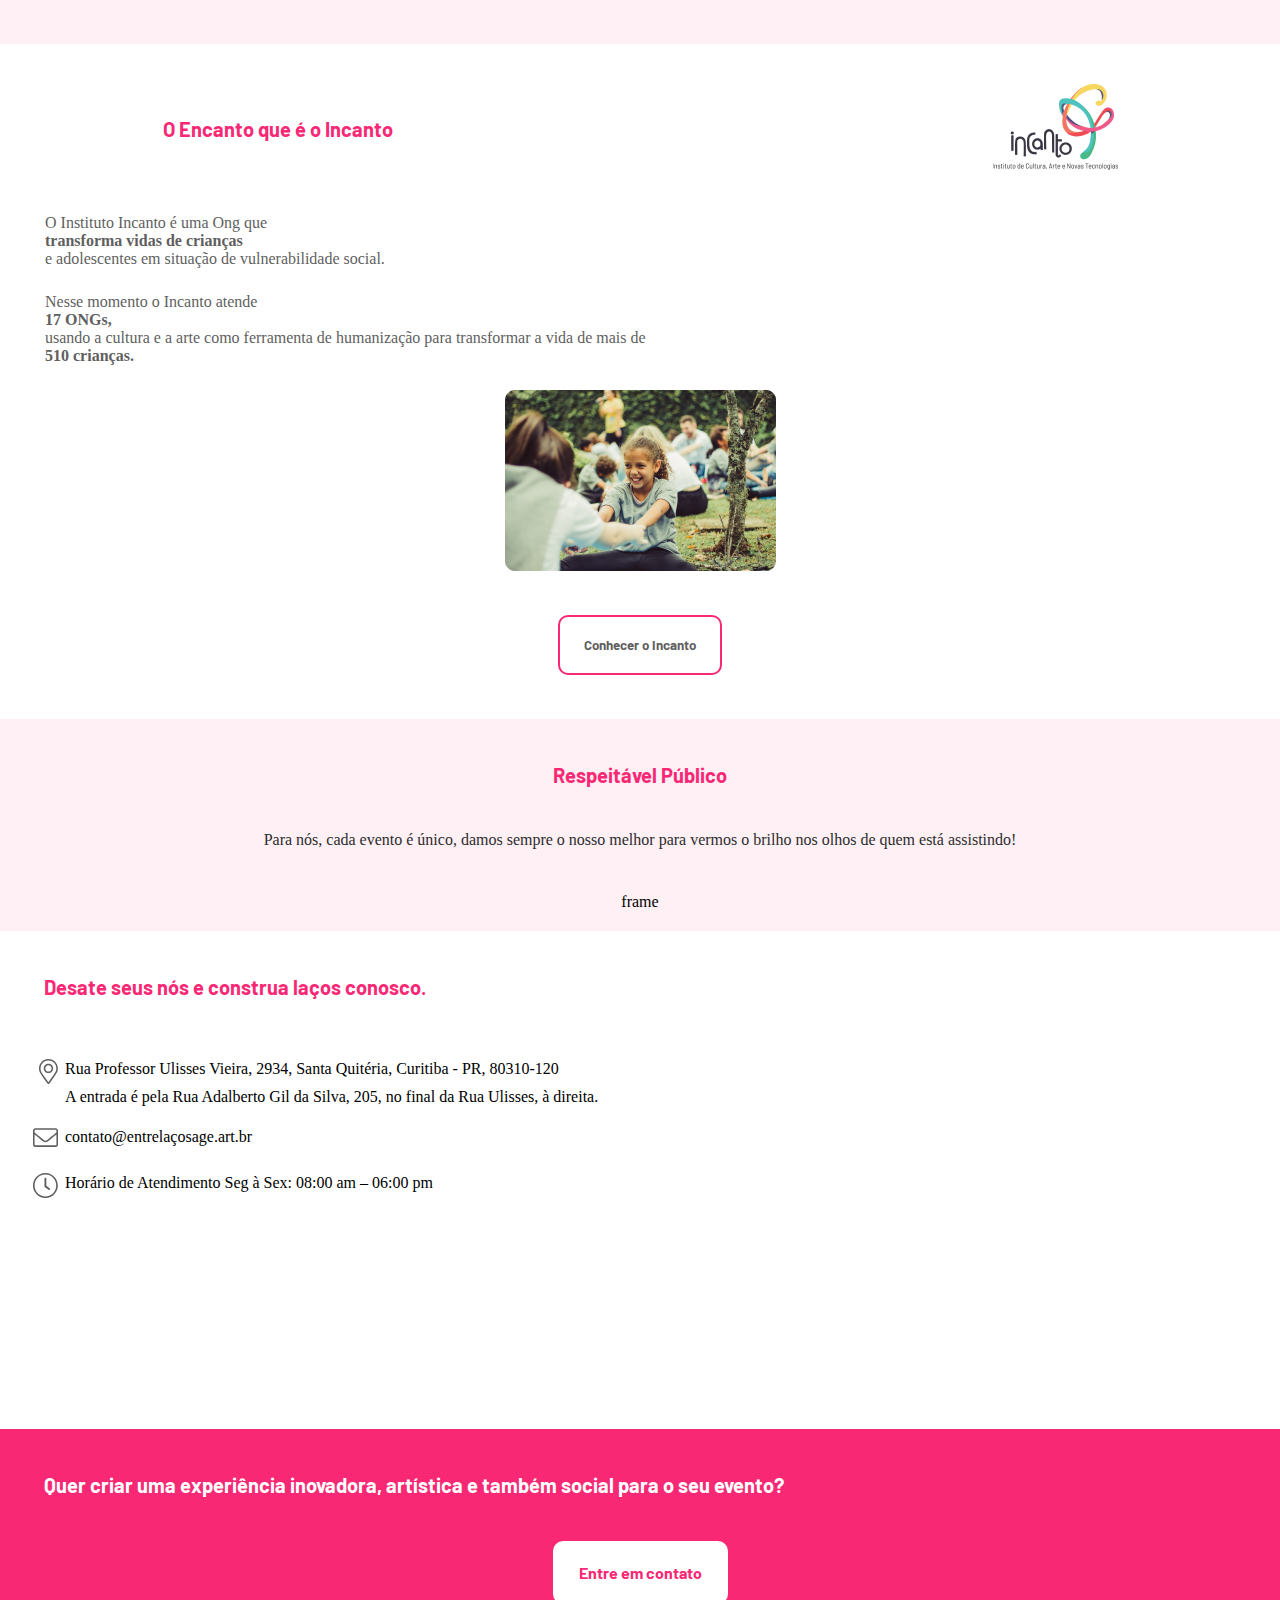
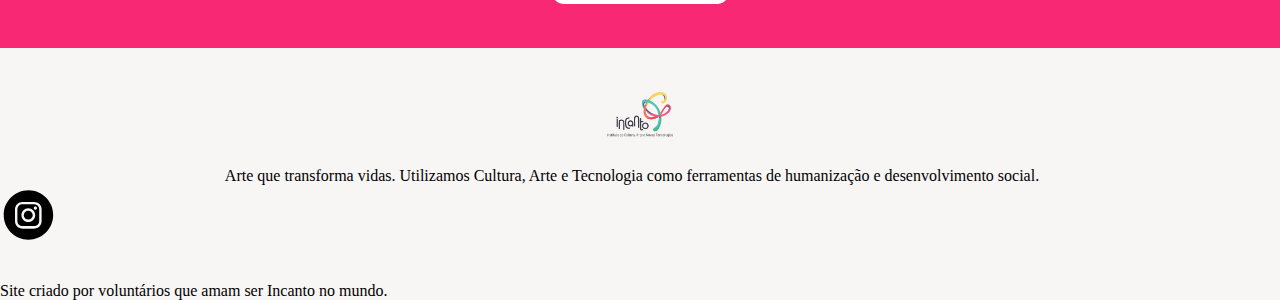
==== commit 876c1dee: "comentando código para correcao" ====
--- a/index.html
+++ b/index.html
@@ -86,11 +86,11 @@
         <div class="content6__button-position"><button class="content6__button">Entre em contato</button></div>
     </section>
     <section class="footer">
-        <div class="footer-img"><img src="./assets/img/Logo-mobile-I.png" alt="img-logo" height="45px"></div>
+        <div class="footer-img"><img src="./assets/img/Logo-mobile-I.png" alt="img-logo" height="45px" style="margin-top: 44px;"></div>
         <div class="footer-text">Arte que transforma vidas. Utilizamos Cultura, Arte e Tecnologia como ferramentas de humanização e desenvolvimento social.</div>
-    <div class="img-instagram"><img src="./assets/svg/iconfinder_38-instagram_1161954.svg" alt="instagram"></div>
-    <div class="text-end">Site criado por voluntários que amam ser Incanto no mundo.</div>
-        </section>
+        <div class="img-instagram"><img src="./assets/svg/iconfinder_38-instagram_1161954.svg" alt="instagram"></div>
+        <div class="text-end">Site criado por voluntários que amam ser Incanto no mundo.</div>
+    </section>
 
     <script src="./scripts/index.js"></script>
 </body>
--- a/style.css
+++ b/style.css
@@ -270,15 +270,16 @@
         justify-content: center;
         align-items: center;
         height: 100%;
-        margin-top: 44px; 
-    }
-    /* esta faltando outros estilos como display-justify-align --> verificar */
+    }
     .footer-text {
-        display:flex;
-        text-align: center;
+        display: flex;
+        justify-content: center;
+        text-align: center;
+        /* nao utilizar margin e sim padding nesse caso */
         margin-top: 30px;
         margin-right: 16px;
     }
+    /* faltou justify-content: center; */
     .img-instagram {
         display: flex;
     }
@@ -293,10 +294,19 @@
     .text-end {
         display: flex;
         text-align: center;
-        margin-top: 44px;
-    }
-    .text-end {
-        text-align: center;
         margin-top: 40px;
     }
+    /* -- paddings text-end
+    padding: 40px 25px;
+    padding-top: 40px;
+    padding-bottom: 40px;
+    padding-right: 25px;
+    padding-left: 25px;
+
+    --paddingd footer-text:
+    padding: 16px 25px 32px 25px;
+     padding-top: 16px; 
+     padding-right: 25px; 
+     padding-bottom: 32px; 
+     padding-left: 25px; */
 }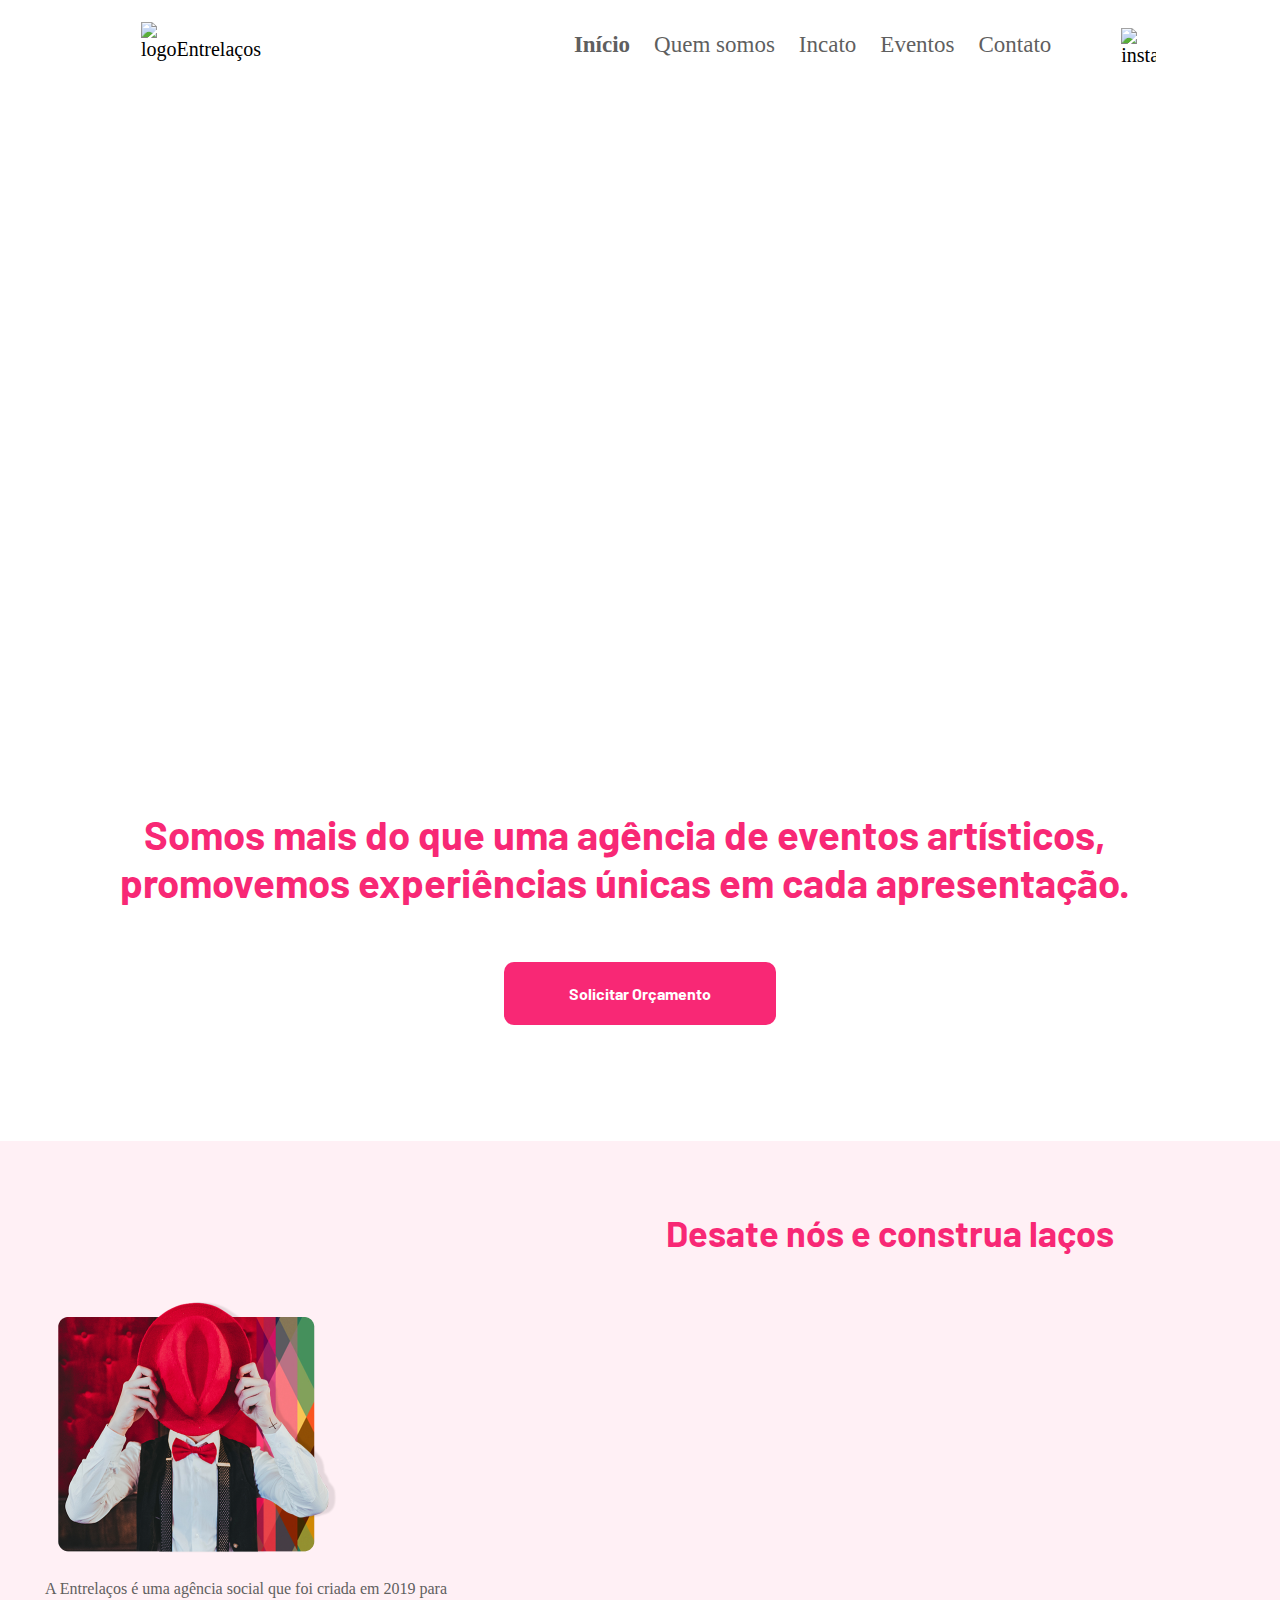
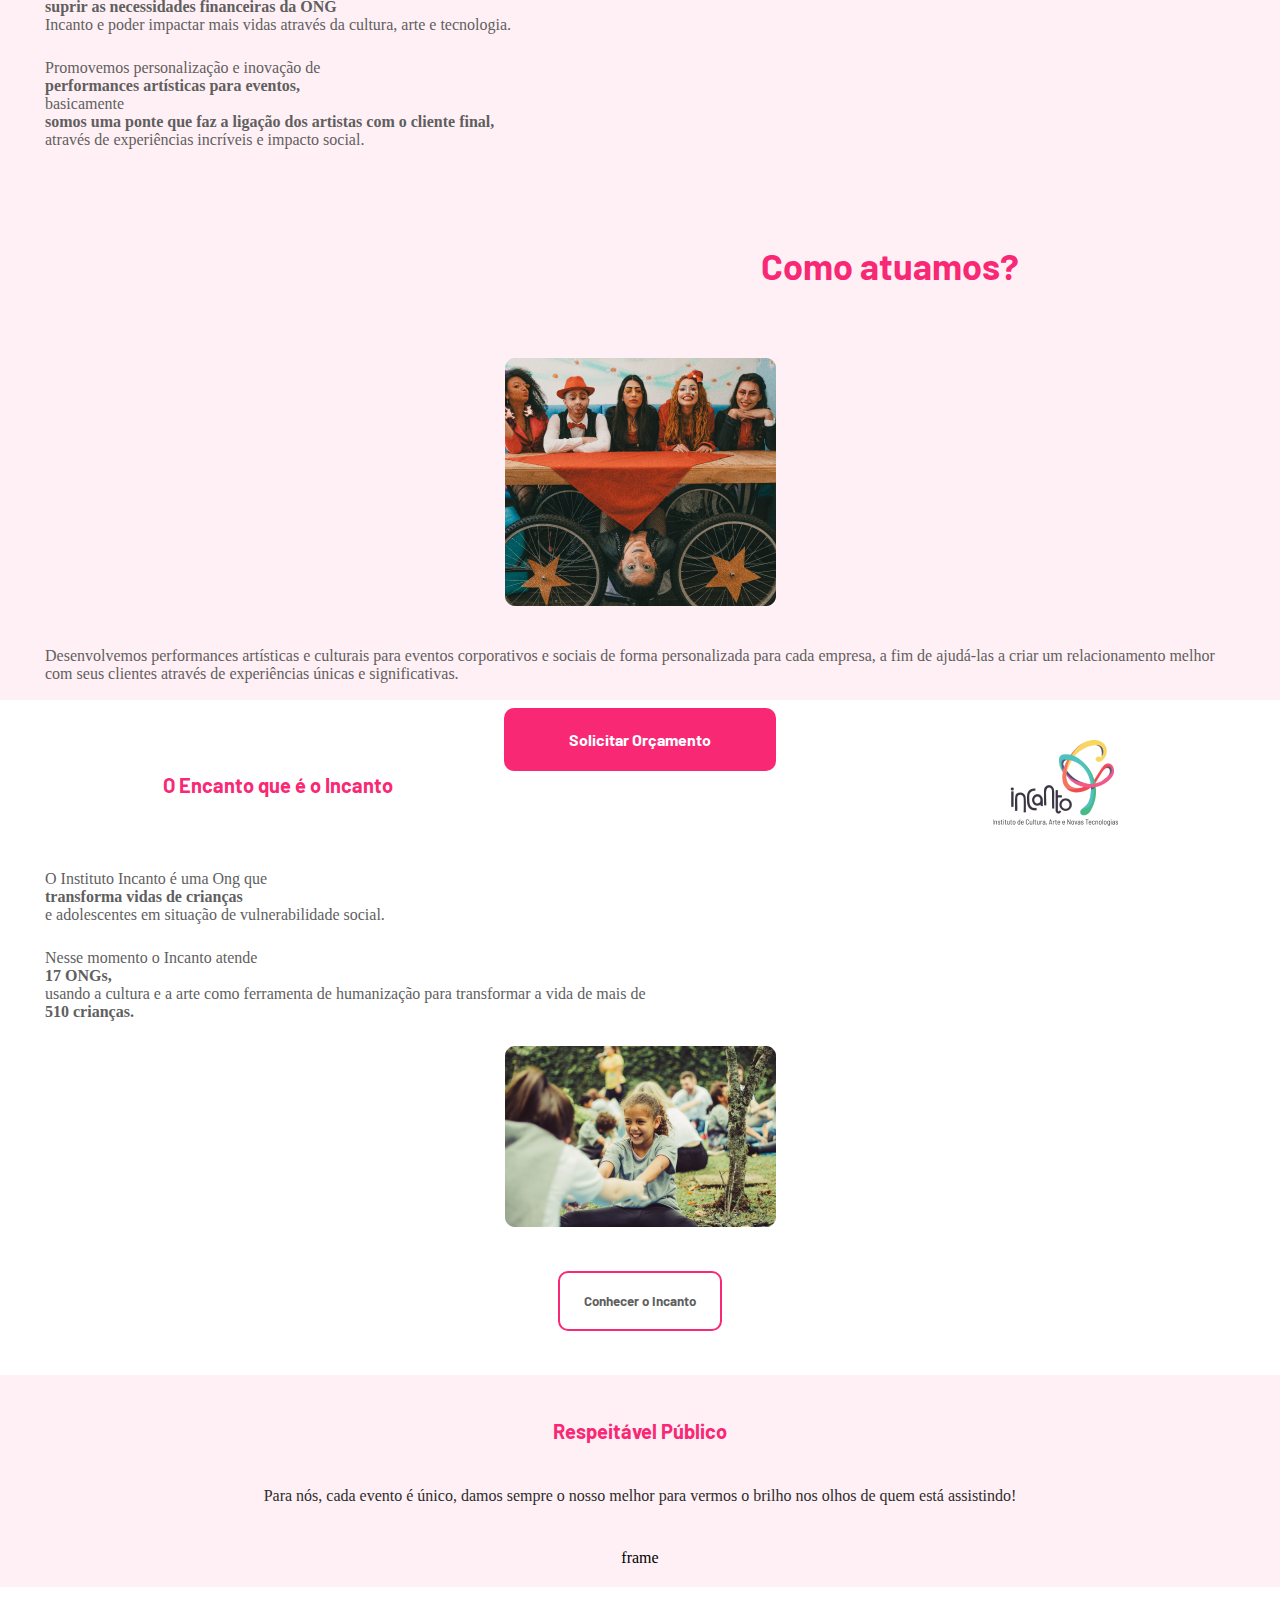
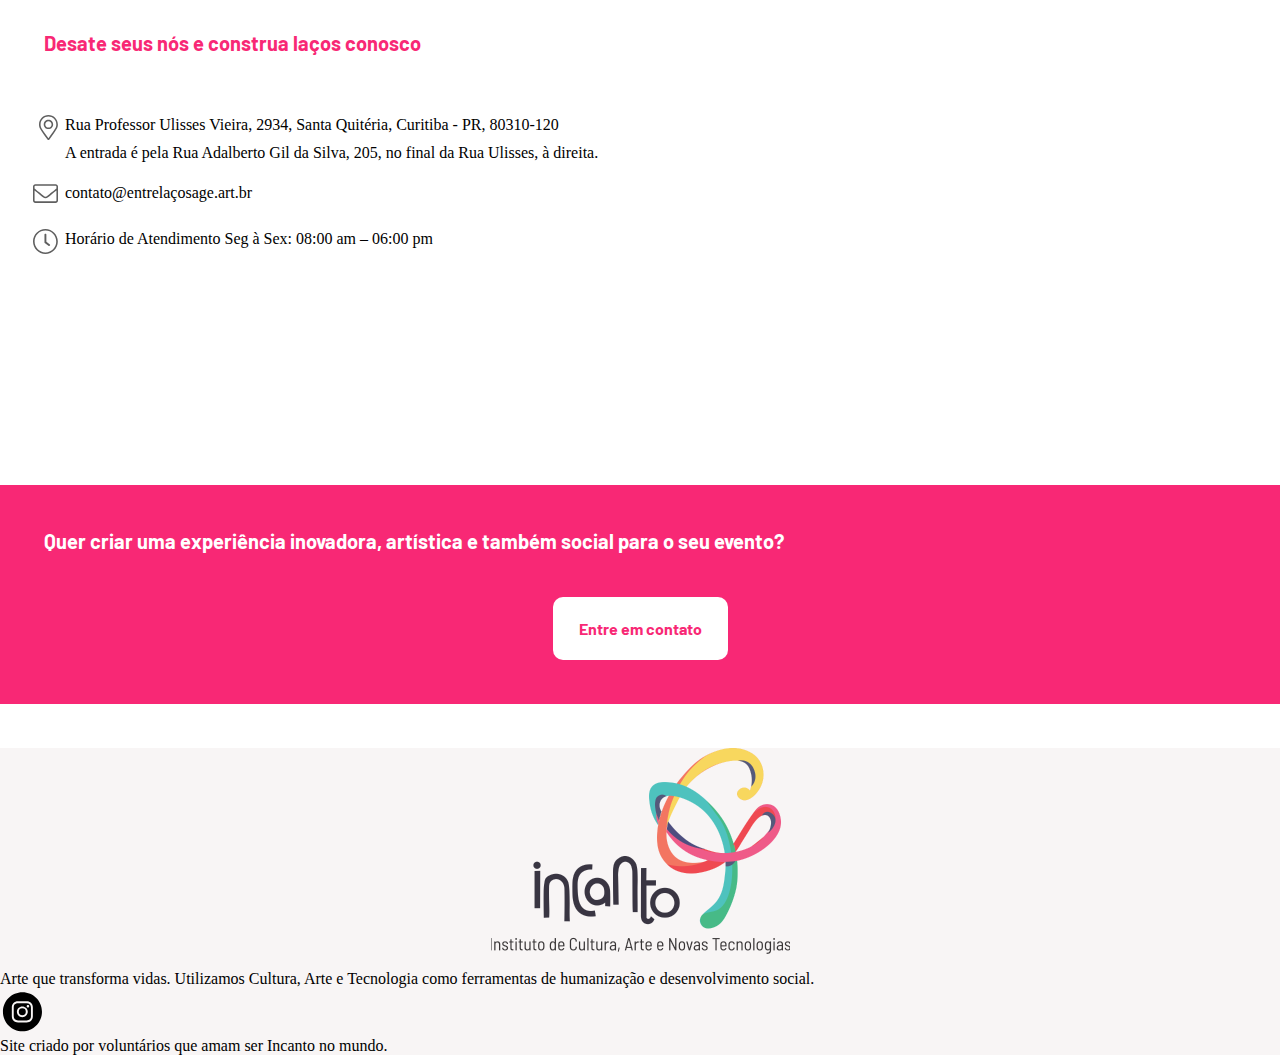
==== commit d192caeb: "desktop" ====
--- a/index.html
+++ b/index.html
@@ -10,6 +10,24 @@
 
 <body>
     <section class="menu">
+        
+        <div class="menu__desktop">
+            <div>
+                 <img class="logoEntrelacos_Desktop" src="../incanto-site/assets/img/LOGO-ENTRELACOS-2.png" alt="logoEntrelaços">
+            </div>
+            <ul class="menu_list" >
+                <li><a href="#"><strong>Início</strong></a></li>
+                <li><a href="#">Quem somos</a></li>
+                <li><a href="#">Incato</a></li>
+                <li><a href="#">Eventos</a></li>
+                <li><a href="#">Contato</a></li>
+            </ul>
+            <div>
+                <img class="instagram_menu_desktop" src="../incanto-site/assets/svg/iconfinder_38-instagram_1161954.svg" alt="instagram">
+            </div>
+                
+        </div>
+
         <div class="menu__mobile">
             <div><img src="./assets/img/LOGO-ENTRELACOS-2-pequeno.png" alt="logoMenu"></div>
             <div>
@@ -32,15 +50,15 @@
             <span class="content1__image-title1">conectando pessoas</span>
             <span class="content1__image-title2">Transformando vidas</span>
         </div>
-        <div class="content1__text">Somos mais do que uma agência de eventos artísticos, promovemos experiências únicas em cada apresentação.</div>
+        <div class="content1__text">Somos mais do que uma agência de eventos artísticos,<br> promovemos experiências únicas em cada apresentação.</div>
         <div class="content1__button-position"><button class="content1__button">Solicitar Orçamento</button></div>
     </section>
-    <section class="content2">
-        <div class="content2__title">Desate nós e construa laços</div>
+    <section class="content2"><!--falta os BR, mas n sei como fazer sem afetar o mobile-->
+        <div class="content2__title" class="content2__title1">Desate nós e construa laços</div>
         <div class="content2__img1"></div>
-        <div class="content2__text"> A Entrelaços é uma agência social que foi criada em 2019 para <strong>suprir as necessidades financeiras da ONG</strong> Incanto e poder impactar mais vidas através da cultura, arte e tecnologia.</div>
-        <div class="content2__text">Promovemos personalização e inovação de <strong>performances artísticas para eventos,</strong> basicamente <strong>somos uma ponte que faz a ligação dos artistas com o cliente final,</strong> através de experiências incríveis e impacto social.</div>
-        <div class="content2__title">Como atuamos?</div>
+        <div class="content2__text" class="content2__text1-0"> A Entrelaços é uma agência social que foi criada em 2019 para <strong>suprir as necessidades financeiras da ONG</strong> Incanto e poder impactar mais vidas através da cultura, arte e tecnologia.</div>
+        <div class="content2__text" class="content2__text1-2">Promovemos personalização e inovação de <strong>performances artísticas para eventos,</strong> basicamente <strong>somos uma ponte que faz a ligação dos artistas com o cliente final,</strong> através de experiências incríveis e impacto social.</div>
+        <div class="content2__title" class="content2__title2">Como atuamos?</div>
         <div class="content2__img2"></div>
         <div class="content2__text">Desenvolvemos performances artísticas e culturais para eventos corporativos e sociais de forma personalizada para cada empresa, a fim de ajudá-las a criar um relacionamento melhor com seus clientes através de experiências únicas e significativas.</div>
         <div class="content1__button-position"><button class="content1__button">Solicitar Orçamento</button></div>
@@ -61,7 +79,7 @@
         <div class="content4__frame">frame</div>
     </section>
     <section class="content5">
-        <div class="content5__title">Desate seus nós e construa laços conosco.</div>
+        <div class="content5__title">Desate seus nós e construa laços conosco</div>
         <div class="content5__list">
             <ul>
                 <li class="content5__list-address">
@@ -86,12 +104,13 @@
         <div class="content6__button-position"><button class="content6__button">Entre em contato</button></div>
     </section>
     <section class="footer">
-        <div class="footer-img"><img src="./assets/img/Logo-mobile-I.png" alt="img-logo" height="45px" style="margin-top: 44px;"></div>
-        <div class="footer-text">Arte que transforma vidas. Utilizamos Cultura, Arte e Tecnologia como ferramentas de humanização e desenvolvimento social.</div>
-        <div class="img-instagram"><img src="./assets/svg/iconfinder_38-instagram_1161954.svg" alt="instagram"></div>
-        <div class="text-end">Site criado por voluntários que amam ser Incanto no mundo.</div>
+        <div class="footer__img"><img src="./assets/img/Logo-I.png" alt="logoIncanto2"></div>
+        <div class="footer__text">Arte que transforma vidas. Utilizamos Cultura, Arte e Tecnologia como ferramentas de humanização e desenvolvimento social.</div>
+        <div><img src="./assets/svg/iconfinder_38-instagram_1161954.svg" alt="instagram" height="45px"></div>
+        <div class="footer__text">Site criado por voluntários que amam ser Incanto no mundo.</div>
     </section>
 
+    
     <script src="./scripts/index.js"></script>
 </body>
 
--- a/style.css
+++ b/style.css
@@ -19,6 +19,136 @@
     background-color: #FFFFFF;
 }
 
+/* //DESKTOP\\ */ 
+@media (min-width: 1025px){
+    /*Menu desktop*/
+
+    .menu__mobile{
+        display:none !important;
+    }
+    .menu__desktop{
+        display:flex !important;
+        width: 100%;
+        height: 54px;
+    }
+
+    .menu__desktop ul{
+        list-style: none;
+        margin-bottom: 20px;
+        margin-left: 240px;
+        margin-top: 14px;
+        font-size: 23px;
+        flex-direction: row;/*Se eu tiro o nowrap, ele fica responsivo mas Quem somos quebra de linha. Se eu deixo, ele deixa de se ajustar*/
+
+        white-space: nowrap;/*parece um position absolute*/
+        display: flex;
+        
+    }
+    .menu__desktop ul li{
+        display: inline-block;
+        padding-left: 24px ;
+        position: relative;
+    }
+    .menu__desktop ul li a{
+        text-decoration: none;
+        color: #5F5F5F
+    }
+    .logoEntrelacos_Desktop{
+        width: 211px;
+        height: 53px;
+        position: relative;
+        margin-top: 4px;
+        margin-left: 114px;
+    }
+    .instagram_menu_desktop{
+        width: 35px;
+        position: relative;
+        margin-left: 70px;
+        margin-top: 10px;
+        display: flex;
+        flex-direction: row;
+    }
+
+    /*content1*/
+
+    .content1{
+        width: 100%;
+    }
+    .content1__image{
+        background-image: url(../incanto-site/assets/img/Foto-Principal.png)!important ;
+        width: 100%;
+        height: 560px !important;
+        background-size: 100% !important;
+        display: flex !important;
+        flex-direction: column !important;
+        align-items: center;
+        background-size: cover ;
+    }
+    .content1__image-title1{ 
+        display: flex;
+        font-size: 36px !important;
+        margin-top: 73px;
+       
+    }
+    .content1__image-title2{
+        font-size: 75px !important;
+    }
+    .content1__text {
+        font-size: 40px !important;
+        padding-top: 140px !important;
+        padding-left: 120px !important;
+        margin-bottom: 56px !important;
+    }
+
+    .content1__button{
+        width: 272px;
+        margin-bottom: 72px;
+    }
+
+    /*Content 2*/
+    .content2{
+        width: 100%;
+        height: 1159px;/*Você parou na parte que tem que fazer uma nova classe pra cada 
+        div. Separar os textos e títulos por classes, usando display none pra n afetar mobile*/
+    }
+    .content2__title{
+        font-size: 36px !important;
+        position: relative;
+        margin-left: 500px;
+        padding-top: 70px !important; 
+    }
+    .content2__text{
+        display: none;
+    }
+    .content2__text1-0{
+        display: flex !important;
+        position: relative;
+        margin-left: 600px !important;
+        margin-top: -300px;
+    }
+    .content2__text1-2{
+        display: flex !important;
+        position: relative;
+        margin-left: 600px !important;
+        margin-top: 20px;
+    }
+    .content2__title1{
+        display: flex !important;
+        position: relative;
+        margin-left: 139px;
+    }
+    .content2__title2{
+        display: flex !important;
+        position: relative;
+        margin-left: -339px;
+        margin-top: 120px;
+    }
+    .content2__title{
+        display: none;
+    }
+}   
+
+
 
 /* //MOBILE\\ */
 
@@ -26,6 +156,22 @@
     .menu {
         padding: 18px 27px;
         font-size: 20px;
+        display: flex;
+    }
+    .menu__desktop{
+        display: none;
+    }
+    .content2__text1-0{
+        display: none;
+    }
+    .content2__text1-2{
+        display: none;
+    }
+    .content2__title1{
+        display: none;
+    }
+    .content2__title2{
+        display: none;
     }
     .menu__mobile {
         display: flex;
@@ -265,48 +411,12 @@
     .footer {
         background-color: #F8F5F5;
     }
-    .footer-img {
+    .footer__img {
         display: flex;
         justify-content: center;
         align-items: center;
         height: 100%;
-    }
-    .footer-text {
-        display: flex;
-        justify-content: center;
-        text-align: center;
-        /* nao utilizar margin e sim padding nesse caso */
-        margin-top: 30px;
-        margin-right: 16px;
-    }
-    /* faltou justify-content: center; */
-    .img-instagram {
-        display: flex;
-    }
-    /* averiguar o uso do margin-top: 40% e verificar posicionamento */
-    .img-footer {
-        display: flex;
-        justify-content: center;
-        align-items: center;
-        justify-content: center;
-        margin-top: 30px;
-    }
-    .text-end {
-        display: flex;
-        text-align: center;
-        margin-top: 40px;
-    }
-    /* -- paddings text-end
-    padding: 40px 25px;
-    padding-top: 40px;
-    padding-bottom: 40px;
-    padding-right: 25px;
-    padding-left: 25px;
-
-    --paddingd footer-text:
-    padding: 16px 25px 32px 25px;
-     padding-top: 16px; 
-     padding-right: 25px; 
-     padding-bottom: 32px; 
-     padding-left: 25px; */
+        margin-top: 44px;
+        margin-bottom: 16px;
+    }
 }